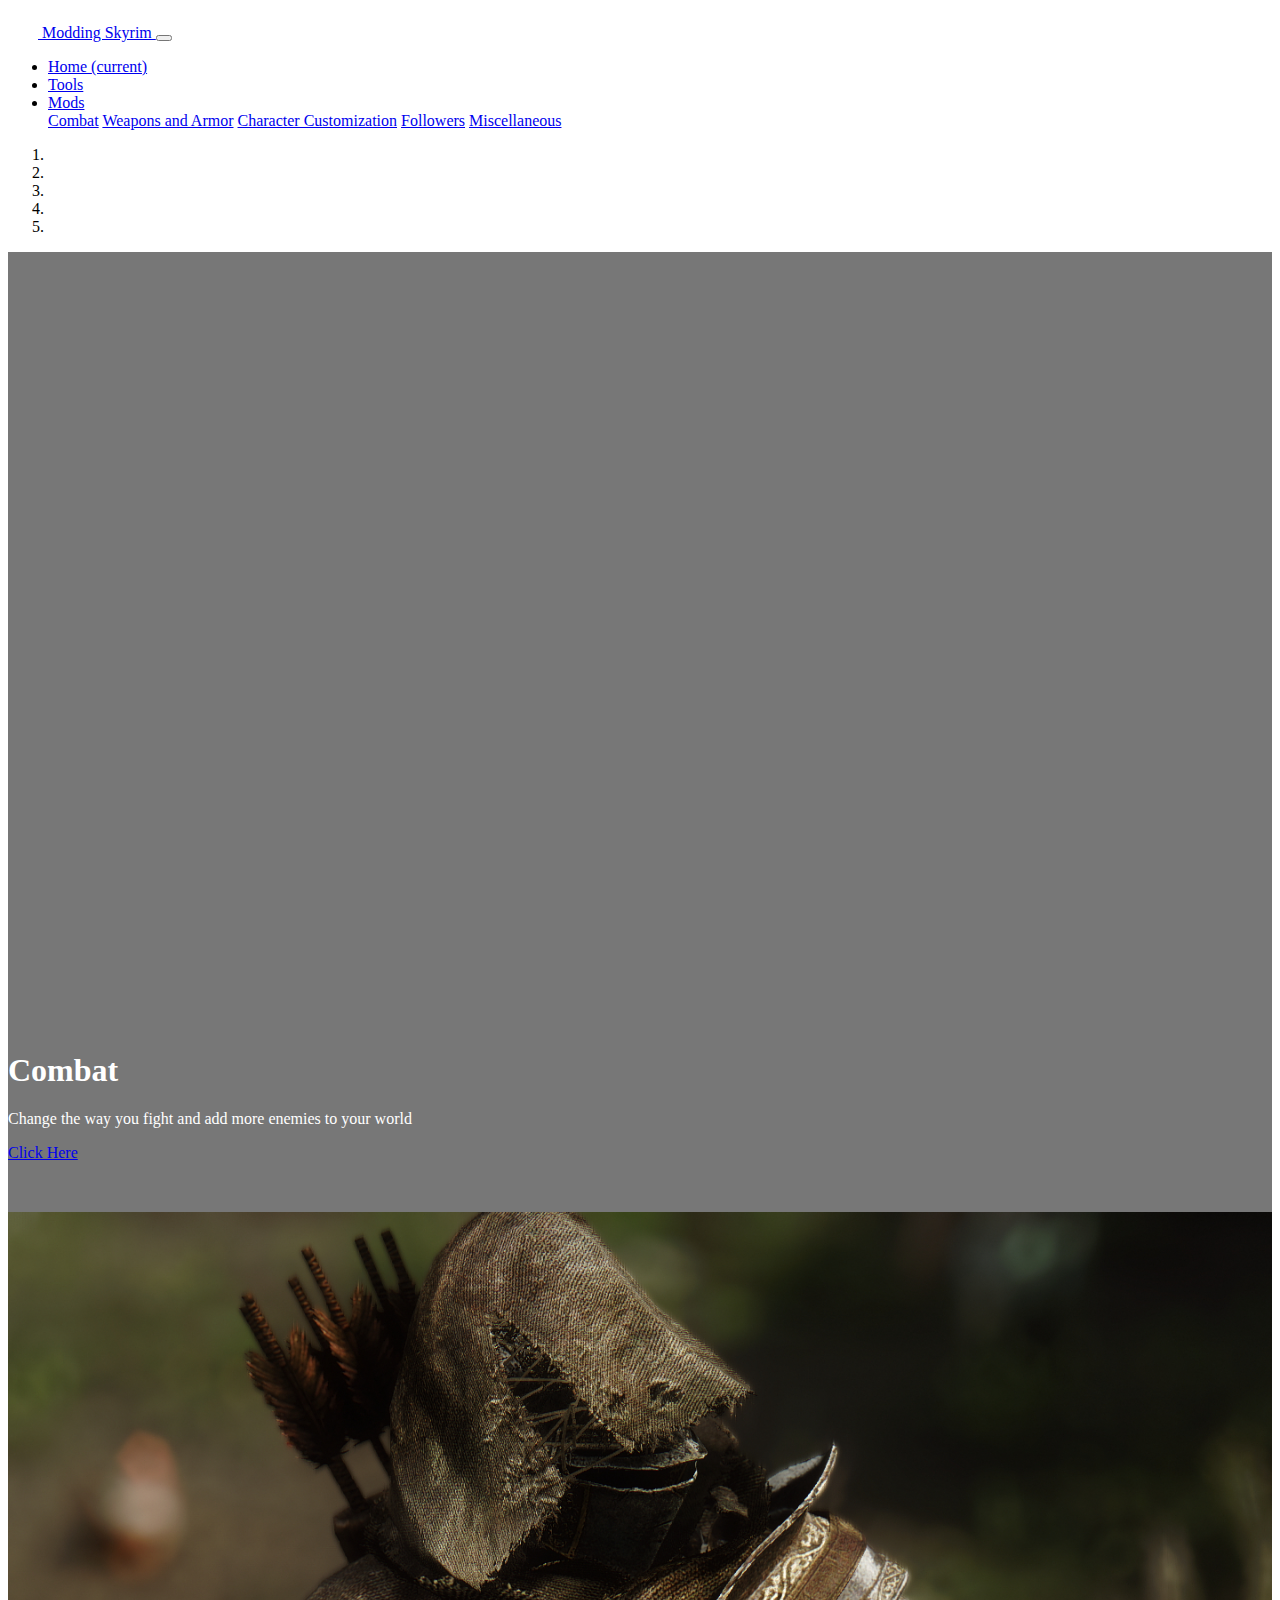
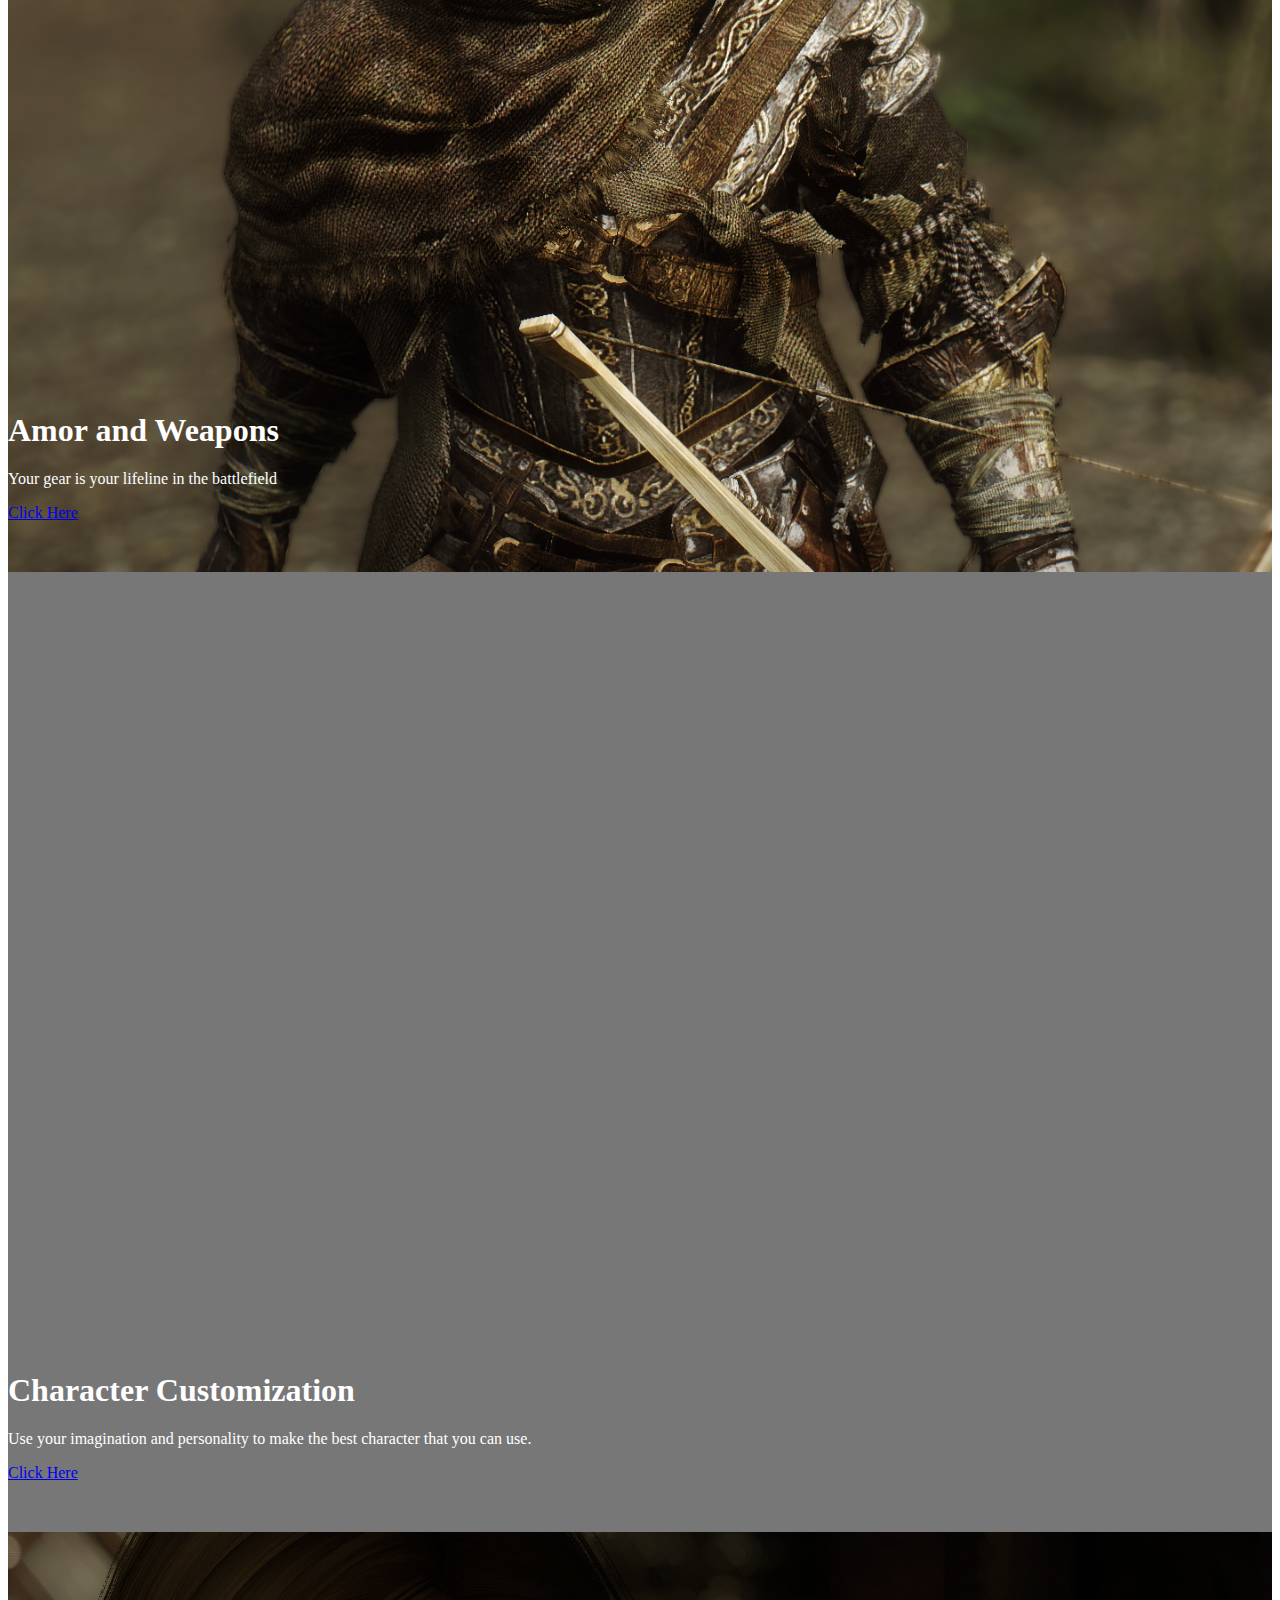
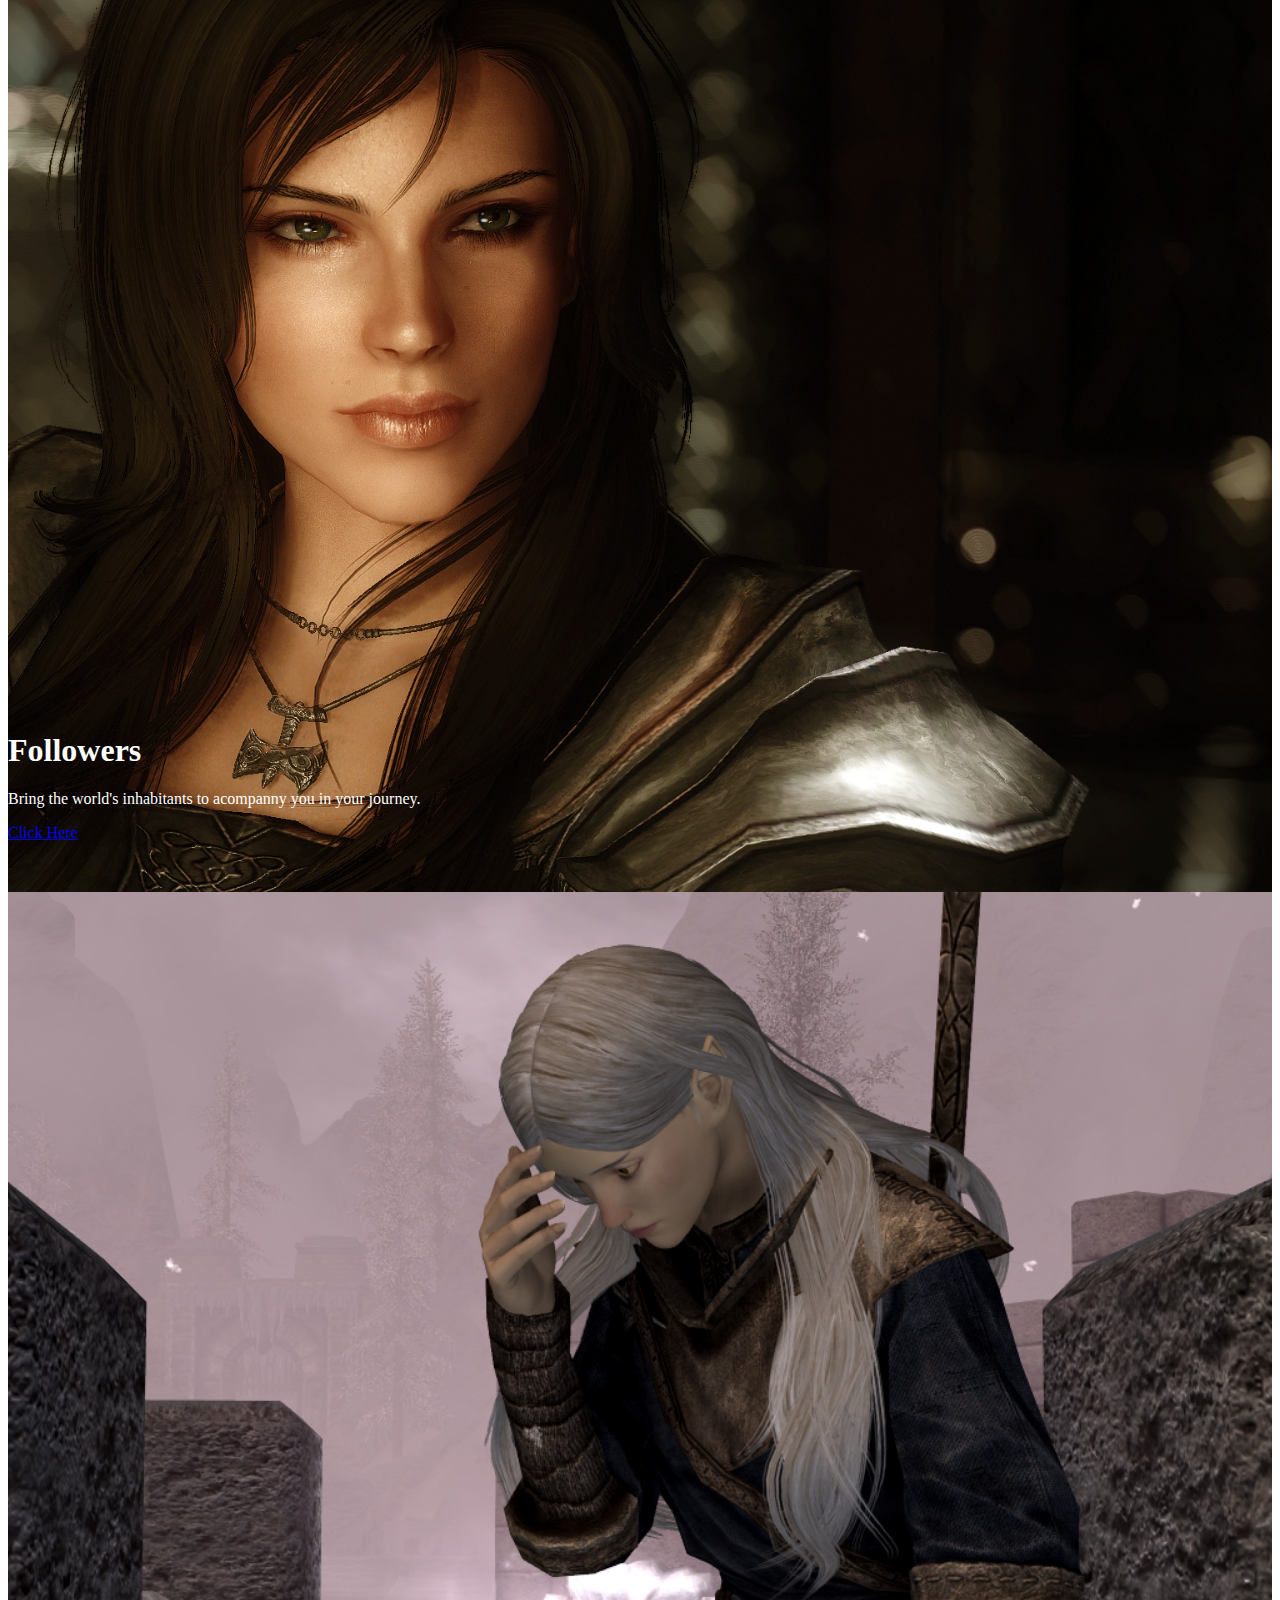
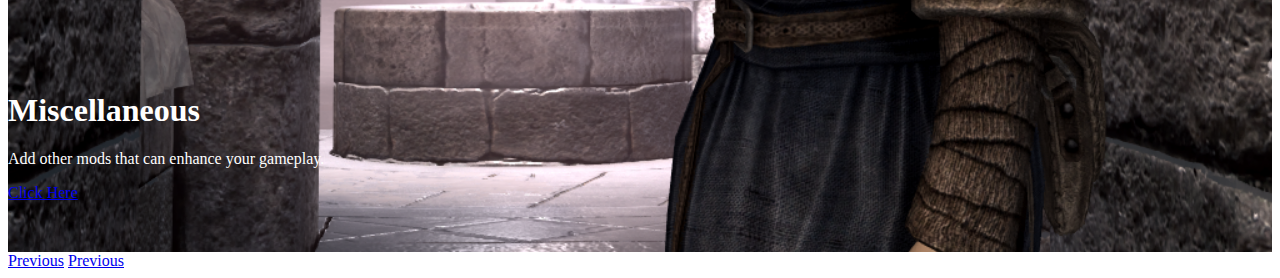
==== index.html @ 5e6d838e "carousel/slideshow" ====
<!doctype html>
<html lang="en">
  <head>
    <meta charset="utf-8">
    <meta name="viewport" content="width=device-width, initial-scale=1, shrink-to-fit=no">
    <link rel="stylesheet" href="https://cdn.jsdelivr.net/npm/bootstrap@4.5.3/dist/css/bootstrap.min.css" integrity="sha384-TX8t27EcRE3e/ihU7zmQxVncDAy5uIKz4rEkgIXeMed4M0jlfIDPvg6uqKI2xXr2" crossorigin="anonymous">
    <link rel="stylesheet" href="styles.css">
    <title>Modding Skyrim</title>
  </head>
  <body>

    <nav class="navbar navbar-expand-lg navbar-dark bg-dark">
        <a class="navbar-brand h1" href="#">
            <img src="images/whiteGears.png" width="30" height="30" class="d-inline-block align-top" alt="">
            Modding Skyrim
          </a>
        <button class="navbar-toggler" type="button" data-toggle="collapse" data-target="#navbarNavDropdown" aria-controls="navbarNavDropdown" aria-expanded="false" aria-label="Toggle navigation">
          <span class="navbar-toggler-icon"></span>
        </button>
        <div class="collapse navbar-collapse" id="navbarNavDropdown">
          <ul class="navbar-nav">
            <li class="nav-item active">
              <a class="nav-link" href="#">Home <span class="sr-only">(current)</span></a>
            </li>
            <li class="nav-item">
              <a class="nav-link" href="#">Tools</a>
            </li>
            <li class="nav-item dropdown">
              <a class="nav-link dropdown-toggle" href="#" id="navbarDropdownMenuLink" data-toggle="dropdown" aria-haspopup="true" aria-expanded="false">
                Mods
              </a>
              <div class="dropdown-menu" aria-labelledby="navbarDropdownMenuLink">
                <a class="dropdown-item" href="#">Combat</a>
                <a class="dropdown-item" href="#">Weapons and Armor</a>
                <a class="dropdown-item" href="#">Character Customization</a>
                <a class="dropdown-item" href="#">Followers</a>
                <a class="dropdown-item" href="#">Miscellaneous</a>
              </div>
            </li>
          </ul>
        </div>
      </nav>

    <div id="myCarousel" class="carousel slide" data-ride="carousel">
        <ol class="carousel-indicators">
            <li data-target="#myCarousel" data-slide-to="0" class="active"></li>
            <li data-target="#myCarousel" data-slide-to="1"></li>
            <li data-target="#myCarousel" data-slide-to="2"></li>
            <li data-target="#myCarousel" data-slide-to="3"></li>
            <li data-target="#myCarousel" data-slide-to="4"></li>
        </ol>
        <div class="carousel-inner">    
            <div class="carousel-item active" style="background-image: url(images/carousel1.png);">
                <div class="container">
                    <h1>Combat</h1>
                    <p>Change the way you fight and add more enemies to your world</p>
                    <a href="#" class="btn btn-lg btn-secondary">Click Here</a>
                </div>
            </div>
            <div class="carousel-item" style="background-image: url(images/carousel2.jpg);">
                <div class="container">
                    <h1>Amor and Weapons</h1>
                    <p>Your gear is your lifeline in the battlefield</p>
                    <a href="#" class="btn btn-lg btn-secondary">Click Here</a>
                </div>
            </div>
            <div class="carousel-item" style="background-image: url(images/carousel3.jpg);">
                <div class="container">
                    <h1>Character Customization</h1>
                    <p>Use your imagination and personality to make the best character that you can use.</p>
                    <a href="#" class="btn btn-lg btn-secondary">Click Here</a>
                </div>
            </div>
            <div class="carousel-item" style="background-image: url(images/carousel4.jpg);">
                <div class="container">
                    <h1>Followers</h1>
                    <p>Bring the world's inhabitants to acompanny you in your journey.</p>
                    <a href="#" class="btn btn-lg btn-secondary">Click Here</a>
                </div>
            </div>
            <div class="carousel-item" style="background-image: url(images/carousel5.png);">
                <div class="container">
                    <h1>Miscellaneous</h1>
                    <p>Add other mods that can enhance your gameplay.</p>
                    <a href="#" class="btn btn-lg btn-secondary">Click Here</a>
                </div>
            </div>
        </div>
        <a href="#myCarousel" class="carousel-control-prev" role="button" data-slide="prev"><span class="sr-only">Previous</span><span class="carousel-control-prev-icon" arla-hidden="true"></span></a>
        <a href="#myCarousel" class="carousel-control-next" role="button" data-slide="next"><span class="sr-only">Previous</span><span class="carousel-control-next-icon" arla-hidden="true"></span></a>
    </div>
    
    <script src="https://code.jquery.com/jquery-3.5.1.slim.min.js" integrity="sha384-DfXdz2htPH0lsSSs5nCTpuj/zy4C+OGpamoFVy38MVBnE+IbbVYUew+OrCXaRkfj" crossorigin="anonymous"></script>
    <script src="https://cdn.jsdelivr.net/npm/bootstrap@4.5.3/dist/js/bootstrap.bundle.min.js" integrity="sha384-ho+j7jyWK8fNQe+A12Hb8AhRq26LrZ/JpcUGGOn+Y7RsweNrtN/tE3MoK7ZeZDyx" crossorigin="anonymous"></script>

  </body>
</html>
---- styles.css ----
.carousel-item {
    height: 60rem;
    background: #777;
    color: white;
    position: relative;
    background-position: center;
    background-size: cover;
}

.container {
    position: absolute;
    bottom: 0;
    left: 0;
    right: 0;
    padding-bottom: 50px;
}
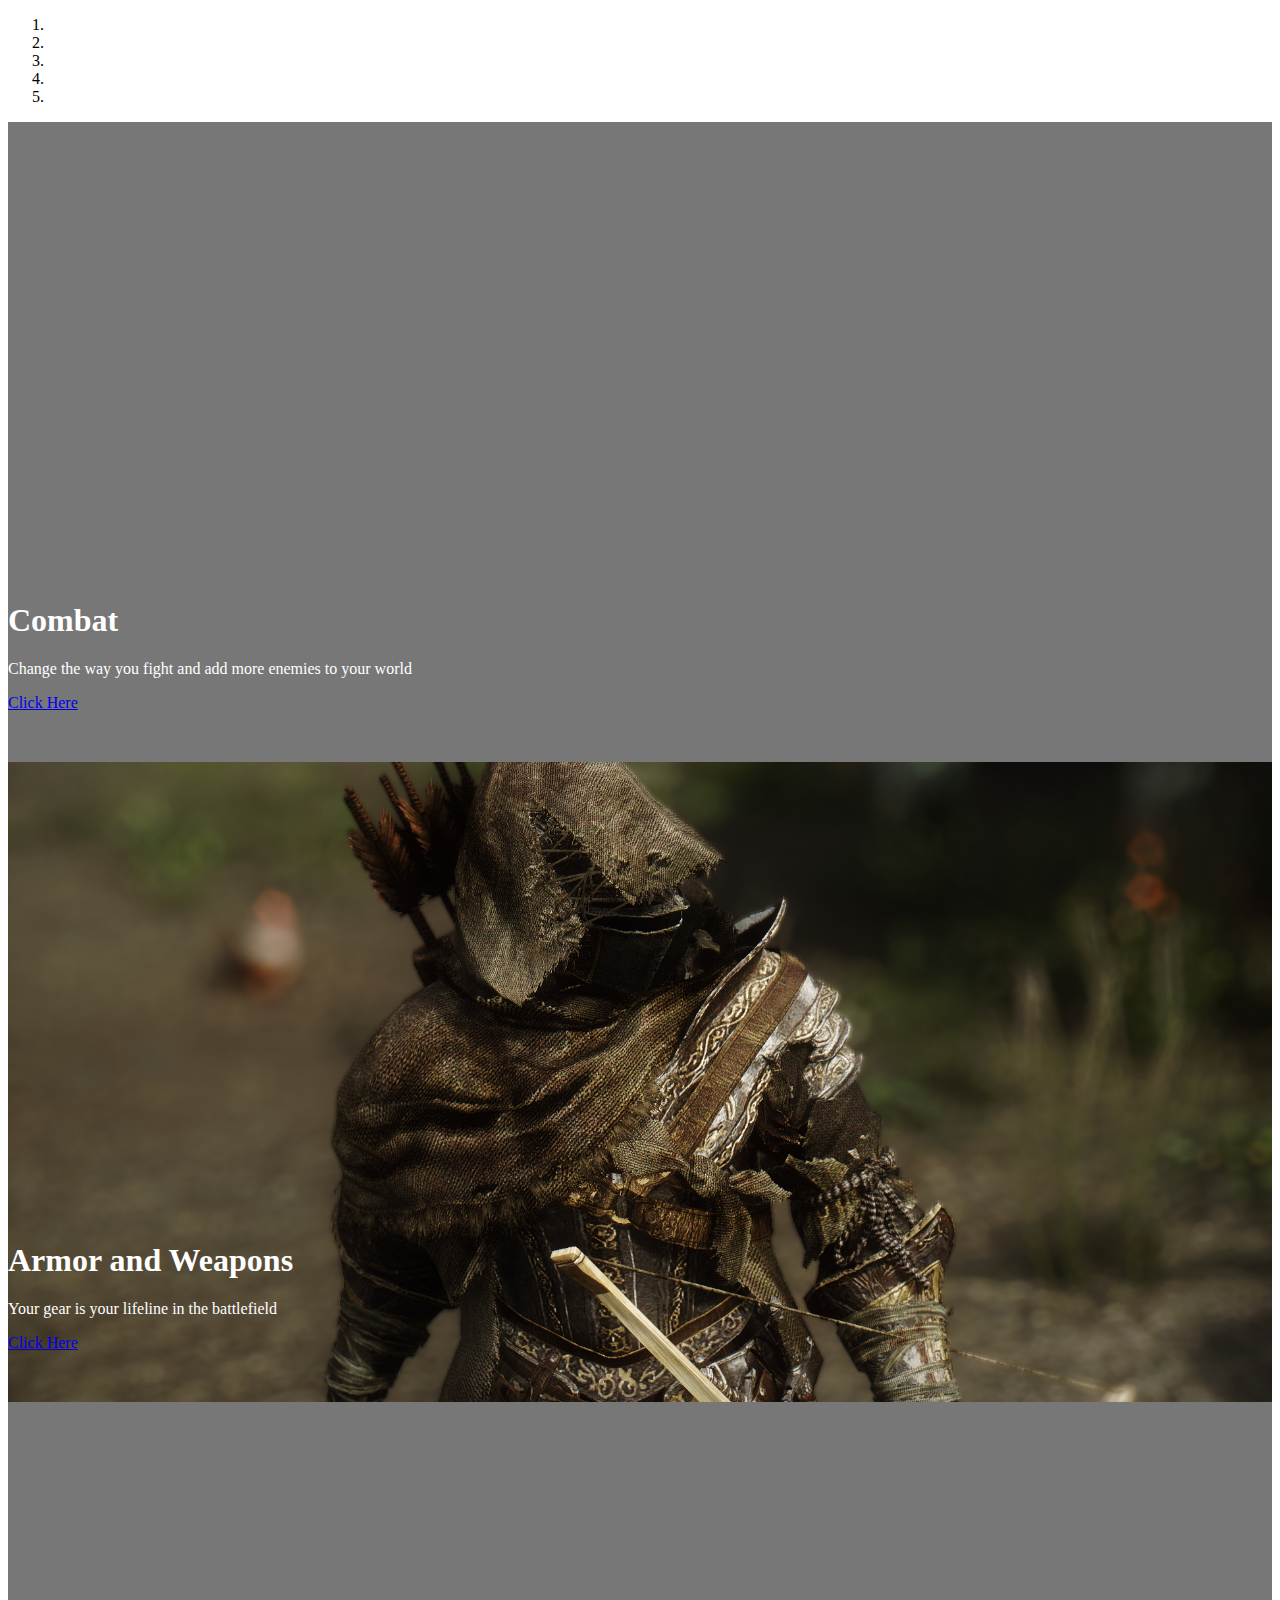
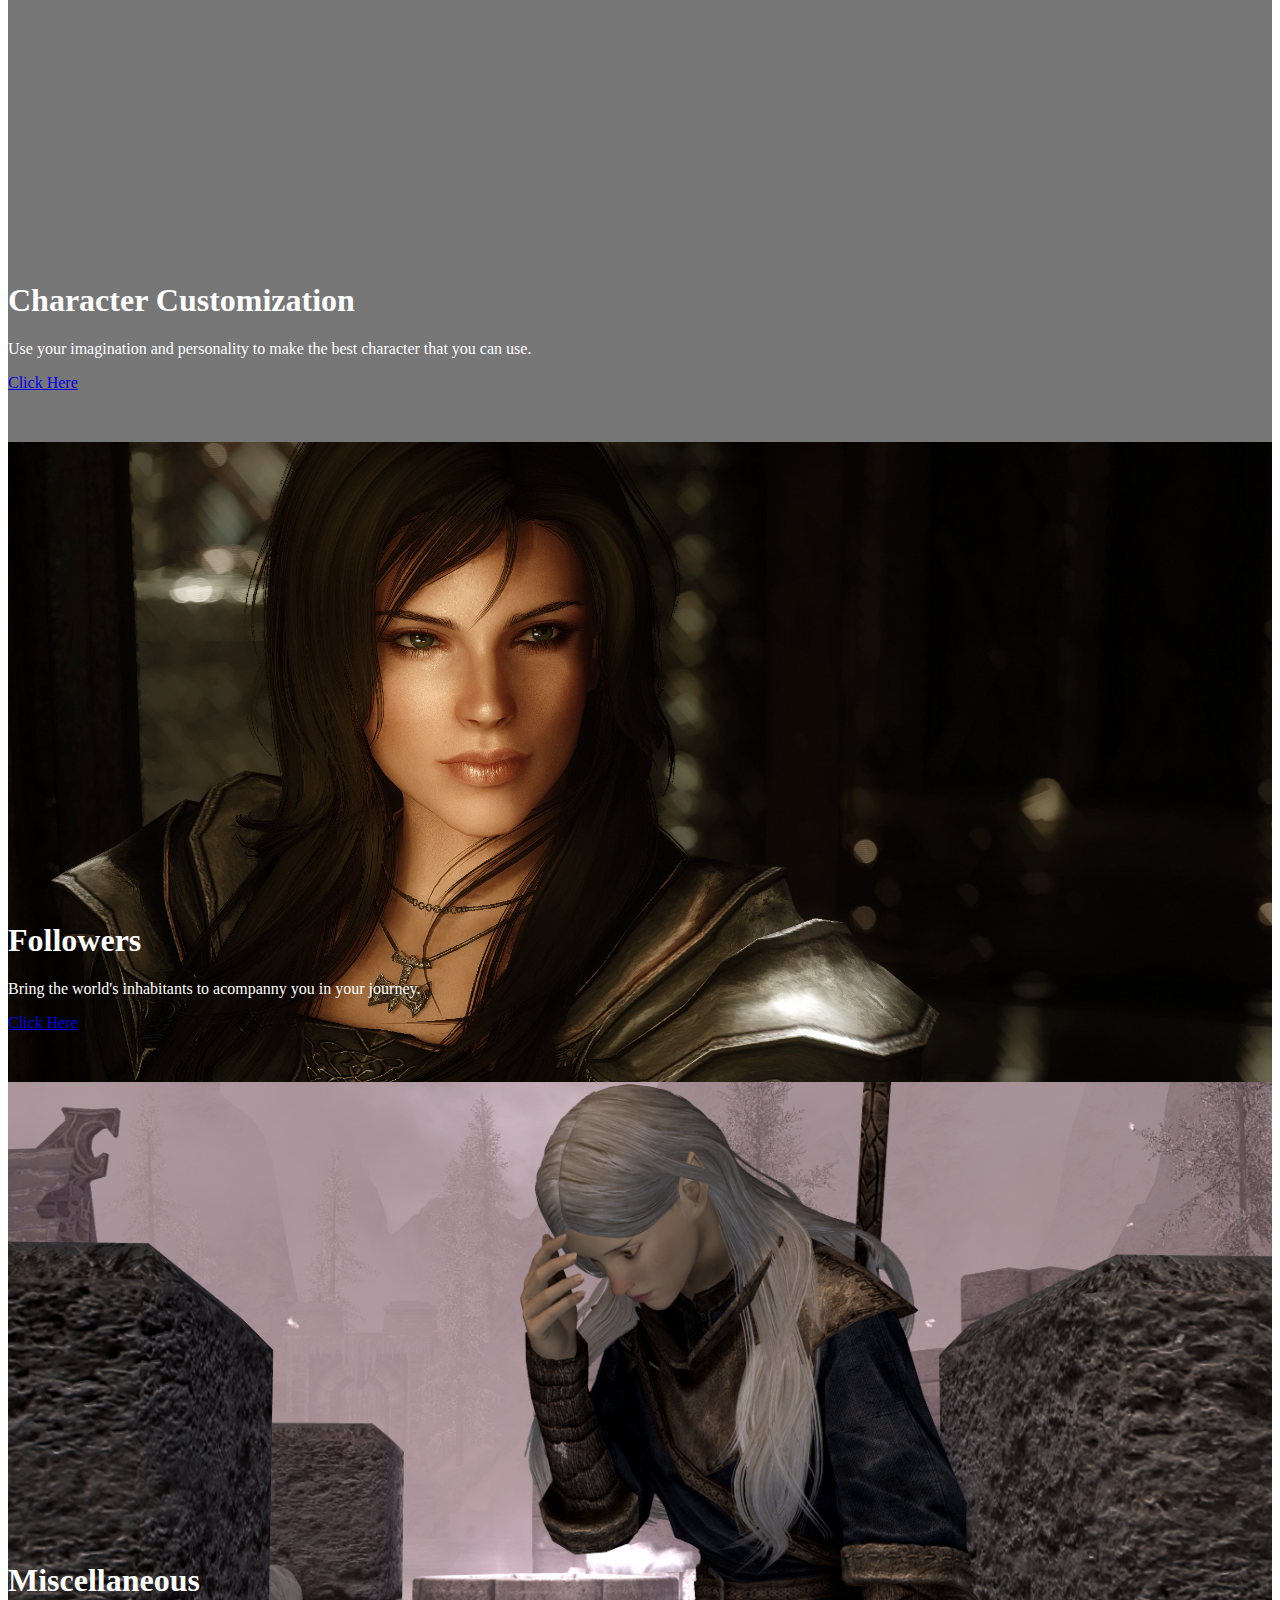
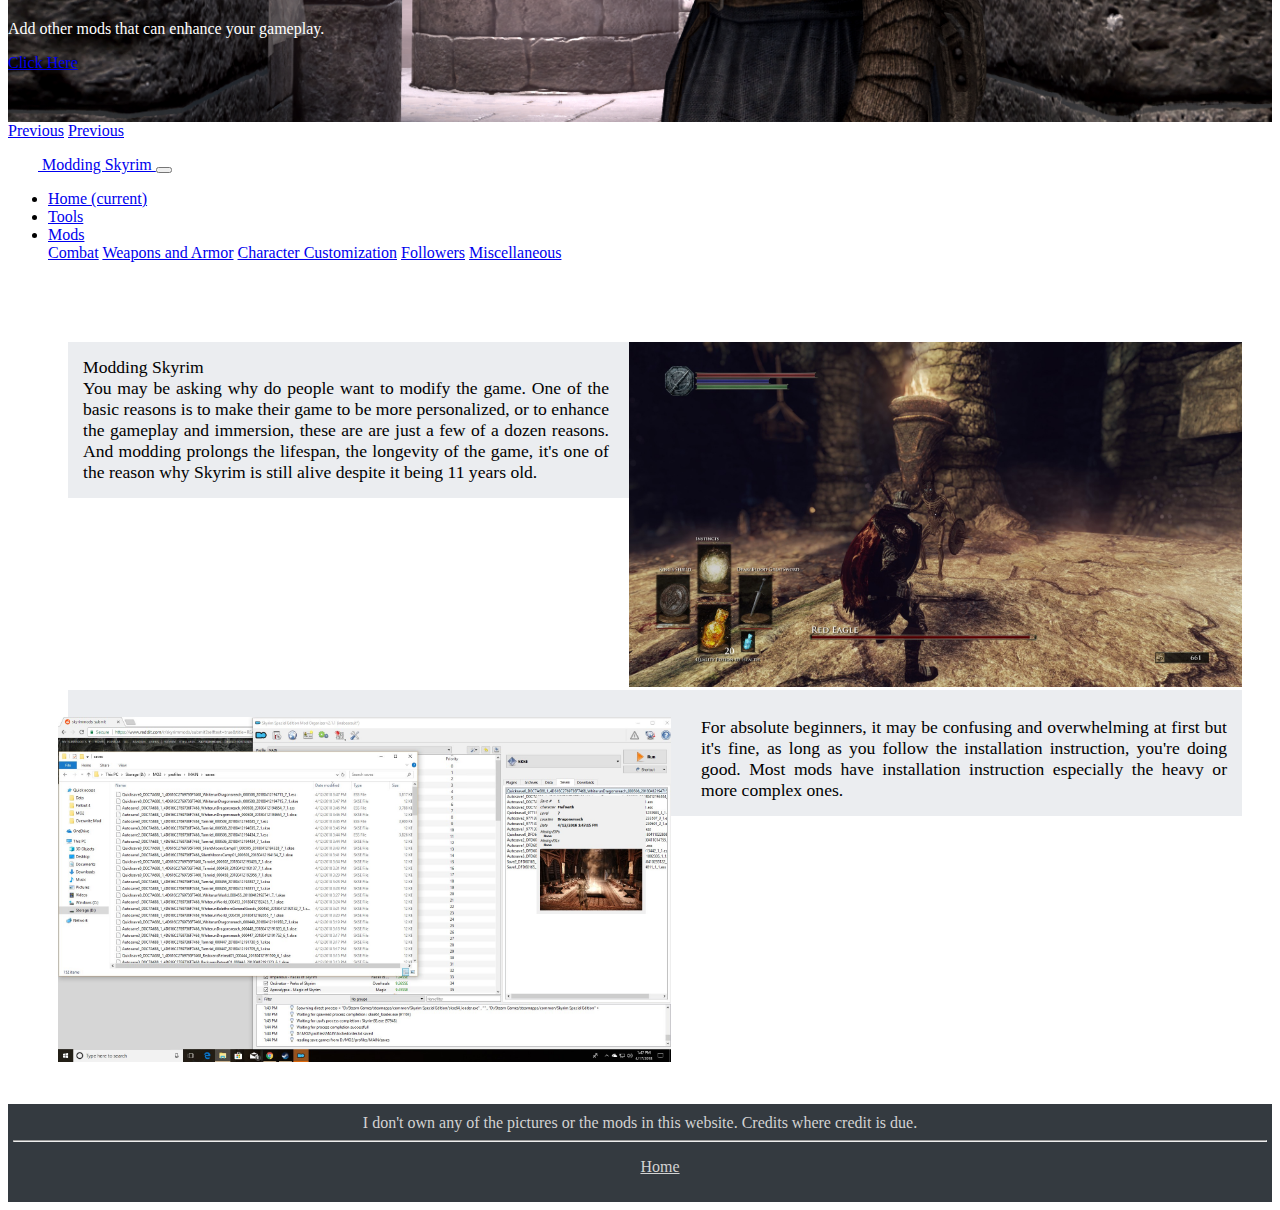
==== commit 5541243b: "light content, nav reposition, footer" ====
--- a/index.html
+++ b/index.html
@@ -8,38 +8,6 @@
     <title>Modding Skyrim</title>
   </head>
   <body>
-
-    <nav class="navbar navbar-expand-lg navbar-dark bg-dark">
-        <a class="navbar-brand h1" href="#">
-            <img src="images/whiteGears.png" width="30" height="30" class="d-inline-block align-top" alt="">
-            Modding Skyrim
-          </a>
-        <button class="navbar-toggler" type="button" data-toggle="collapse" data-target="#navbarNavDropdown" aria-controls="navbarNavDropdown" aria-expanded="false" aria-label="Toggle navigation">
-          <span class="navbar-toggler-icon"></span>
-        </button>
-        <div class="collapse navbar-collapse" id="navbarNavDropdown">
-          <ul class="navbar-nav">
-            <li class="nav-item active">
-              <a class="nav-link" href="#">Home <span class="sr-only">(current)</span></a>
-            </li>
-            <li class="nav-item">
-              <a class="nav-link" href="#">Tools</a>
-            </li>
-            <li class="nav-item dropdown">
-              <a class="nav-link dropdown-toggle" href="#" id="navbarDropdownMenuLink" data-toggle="dropdown" aria-haspopup="true" aria-expanded="false">
-                Mods
-              </a>
-              <div class="dropdown-menu" aria-labelledby="navbarDropdownMenuLink">
-                <a class="dropdown-item" href="#">Combat</a>
-                <a class="dropdown-item" href="#">Weapons and Armor</a>
-                <a class="dropdown-item" href="#">Character Customization</a>
-                <a class="dropdown-item" href="#">Followers</a>
-                <a class="dropdown-item" href="#">Miscellaneous</a>
-              </div>
-            </li>
-          </ul>
-        </div>
-      </nav>
 
     <div id="myCarousel" class="carousel slide" data-ride="carousel">
         <ol class="carousel-indicators">
@@ -59,7 +27,7 @@
             </div>
             <div class="carousel-item" style="background-image: url(images/carousel2.jpg);">
                 <div class="container">
-                    <h1>Amor and Weapons</h1>
+                    <h1>Armor and Weapons</h1>
                     <p>Your gear is your lifeline in the battlefield</p>
                     <a href="#" class="btn btn-lg btn-secondary">Click Here</a>
                 </div>
@@ -89,6 +57,65 @@
         <a href="#myCarousel" class="carousel-control-prev" role="button" data-slide="prev"><span class="sr-only">Previous</span><span class="carousel-control-prev-icon" arla-hidden="true"></span></a>
         <a href="#myCarousel" class="carousel-control-next" role="button" data-slide="next"><span class="sr-only">Previous</span><span class="carousel-control-next-icon" arla-hidden="true"></span></a>
     </div>
+
+    <nav class="navbar navbar-expand-lg navbar-dark bg-dark" style="margin-bottom: 5rem;">
+      <a class="navbar-brand h1" href="#">
+          <img src="images/whiteGears.png" width="30" height="30" class="d-inline-block align-top" alt="">
+          Modding Skyrim
+        </a>
+      <button class="navbar-toggler" type="button" data-toggle="collapse" data-target="#navbarNavDropdown" aria-controls="navbarNavDropdown" aria-expanded="false" aria-label="Toggle navigation">
+        <span class="navbar-toggler-icon"></span>
+      </button>
+      <div class="collapse navbar-collapse" id="navbarNavDropdown">
+        <ul class="navbar-nav">
+          <li class="nav-item active">
+            <a class="nav-link" href="#">Home <span class="sr-only">(current)</span></a>
+          </li>
+          <li class="nav-item">
+            <a class="nav-link" href="#">Tools</a>
+          </li>
+          <li class="nav-item dropdown">
+            <a class="nav-link dropdown-toggle" href="#" id="navbarDropdownMenuLink" data-toggle="dropdown" aria-haspopup="true" aria-expanded="false">
+              Mods
+            </a>
+            <div class="dropdown-menu" aria-labelledby="navbarDropdownMenuLink">
+              <a class="dropdown-item" href="#">Combat</a>
+              <a class="dropdown-item" href="#">Weapons and Armor</a>
+              <a class="dropdown-item" href="#">Character Customization</a>
+              <a class="dropdown-item" href="#">Followers</a>
+              <a class="dropdown-item" href="#">Miscellaneous</a>
+            </div>
+          </li>
+        </ul>
+      </div>
+    </nav>
+
+    <div class="mx-auto homeWrapper">
+      <img src="images/pic1.jpeg" alt="" class="imgContent">
+      <span>
+        <p class="rounded border-right-0 shadow pContent">
+          <span class="h1">Modding Skyrim</span>
+          <br>
+          You may be asking why do people want to modify the game. One of the basic reasons is to make their game to be more personalized, or to enhance the gameplay and immersion, these are are just a few of a dozen reasons. And modding prolongs the lifespan, the longevity of the game, it's one of the reason why Skyrim is still alive despite it being 11 years old.</p>
+        </span>
+    </div>
+
+    <div class="mx-auto homeWrapper" style="margin-bottom: 18rem;">
+      <img src="images/pic2.jpeg" alt="" class="imgContent fleft" style="margin-left: 30px;">
+      <span> 
+        <p class="rounded border-right-0 shadow pContent">For absolute beginners, it may be confusing and overwhelming at first but it's fine, as long as you follow the installation instruction, you're doing good. Most mods have installation instruction especially the heavy or more complex ones.</p>
+      </span>
+    </div>
+
+    <div class="footer">
+      <div>I don't own any of the pictures or the mods in this website. Credits where credit is due.
+      </div>
+      <hr style="background: gray;">
+      <ul style="list-style-type: none;">
+        <li><a href="index.html" style="color: lightgrey;">Home</a></li>
+      </ul>
+    </div>
+      
     
     <script src="https://code.jquery.com/jquery-3.5.1.slim.min.js" integrity="sha384-DfXdz2htPH0lsSSs5nCTpuj/zy4C+OGpamoFVy38MVBnE+IbbVYUew+OrCXaRkfj" crossorigin="anonymous"></script>
     <script src="https://cdn.jsdelivr.net/npm/bootstrap@4.5.3/dist/js/bootstrap.bundle.min.js" integrity="sha384-ho+j7jyWK8fNQe+A12Hb8AhRq26LrZ/JpcUGGOn+Y7RsweNrtN/tE3MoK7ZeZDyx" crossorigin="anonymous"></script>
--- a/styles.css
+++ b/styles.css
@@ -1,5 +1,5 @@
 .carousel-item {
-    height: 60rem;
+    height: 40rem;
     background: #777;
     color: white;
     position: relative;
@@ -13,4 +13,36 @@
     left: 0;
     right: 0;
     padding-bottom: 50px;
-}+}
+
+.imgContent {
+    float: right;
+    width: 48.5%;
+    padding-left: 20px;
+    margin: 0 30px 30px 0;
+}
+
+.pContent {
+    margin: 30px 30px 0 60px; 
+    padding: 15px 15px; 
+    background:rgb(235, 237, 240);
+    text-align: justify;
+    text-justify: inter-word; 
+    font-size: 110%;
+}
+
+.fleft {
+    float: left;
+}
+
+.homeWrapper {
+    margin-bottom: 12rem;
+}
+
+.footer {
+    padding: 10px 5px;
+    color: lightgray;
+    background:#343a40;
+    text-align: center;
+}
+
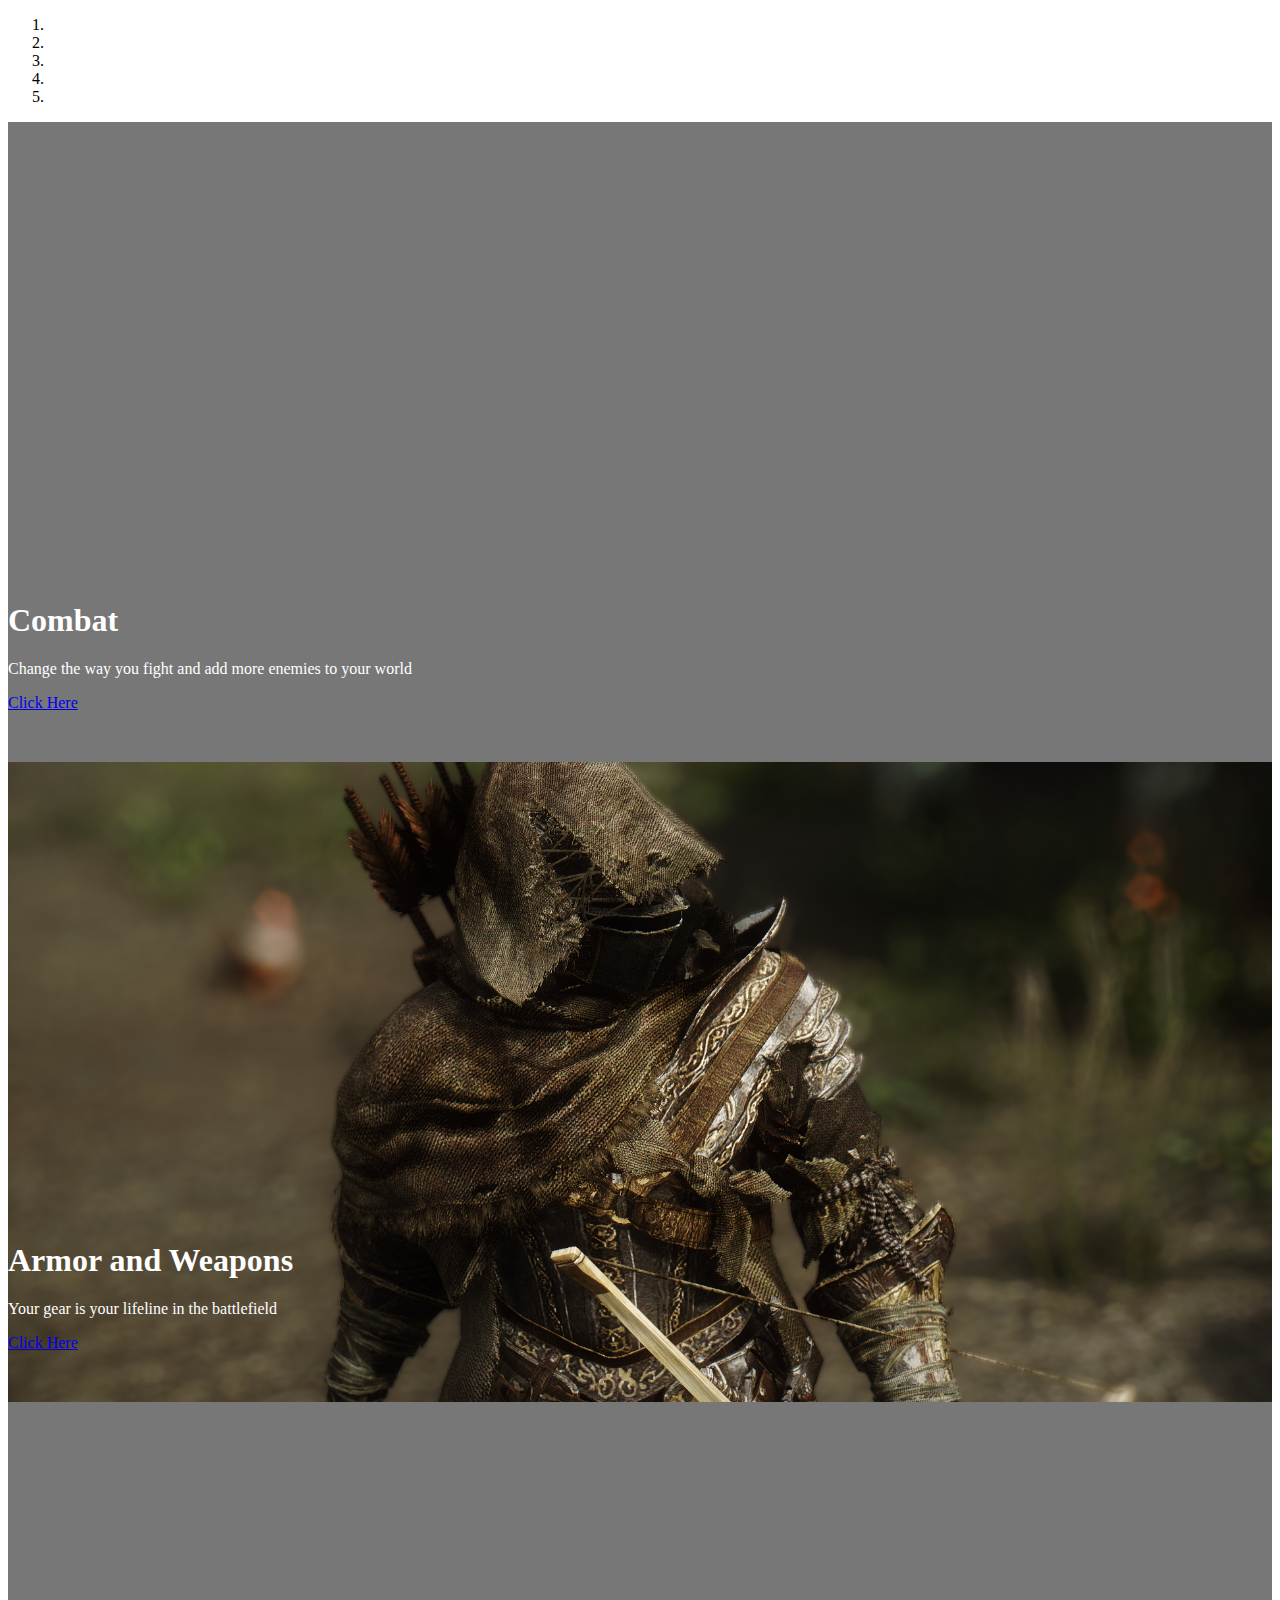
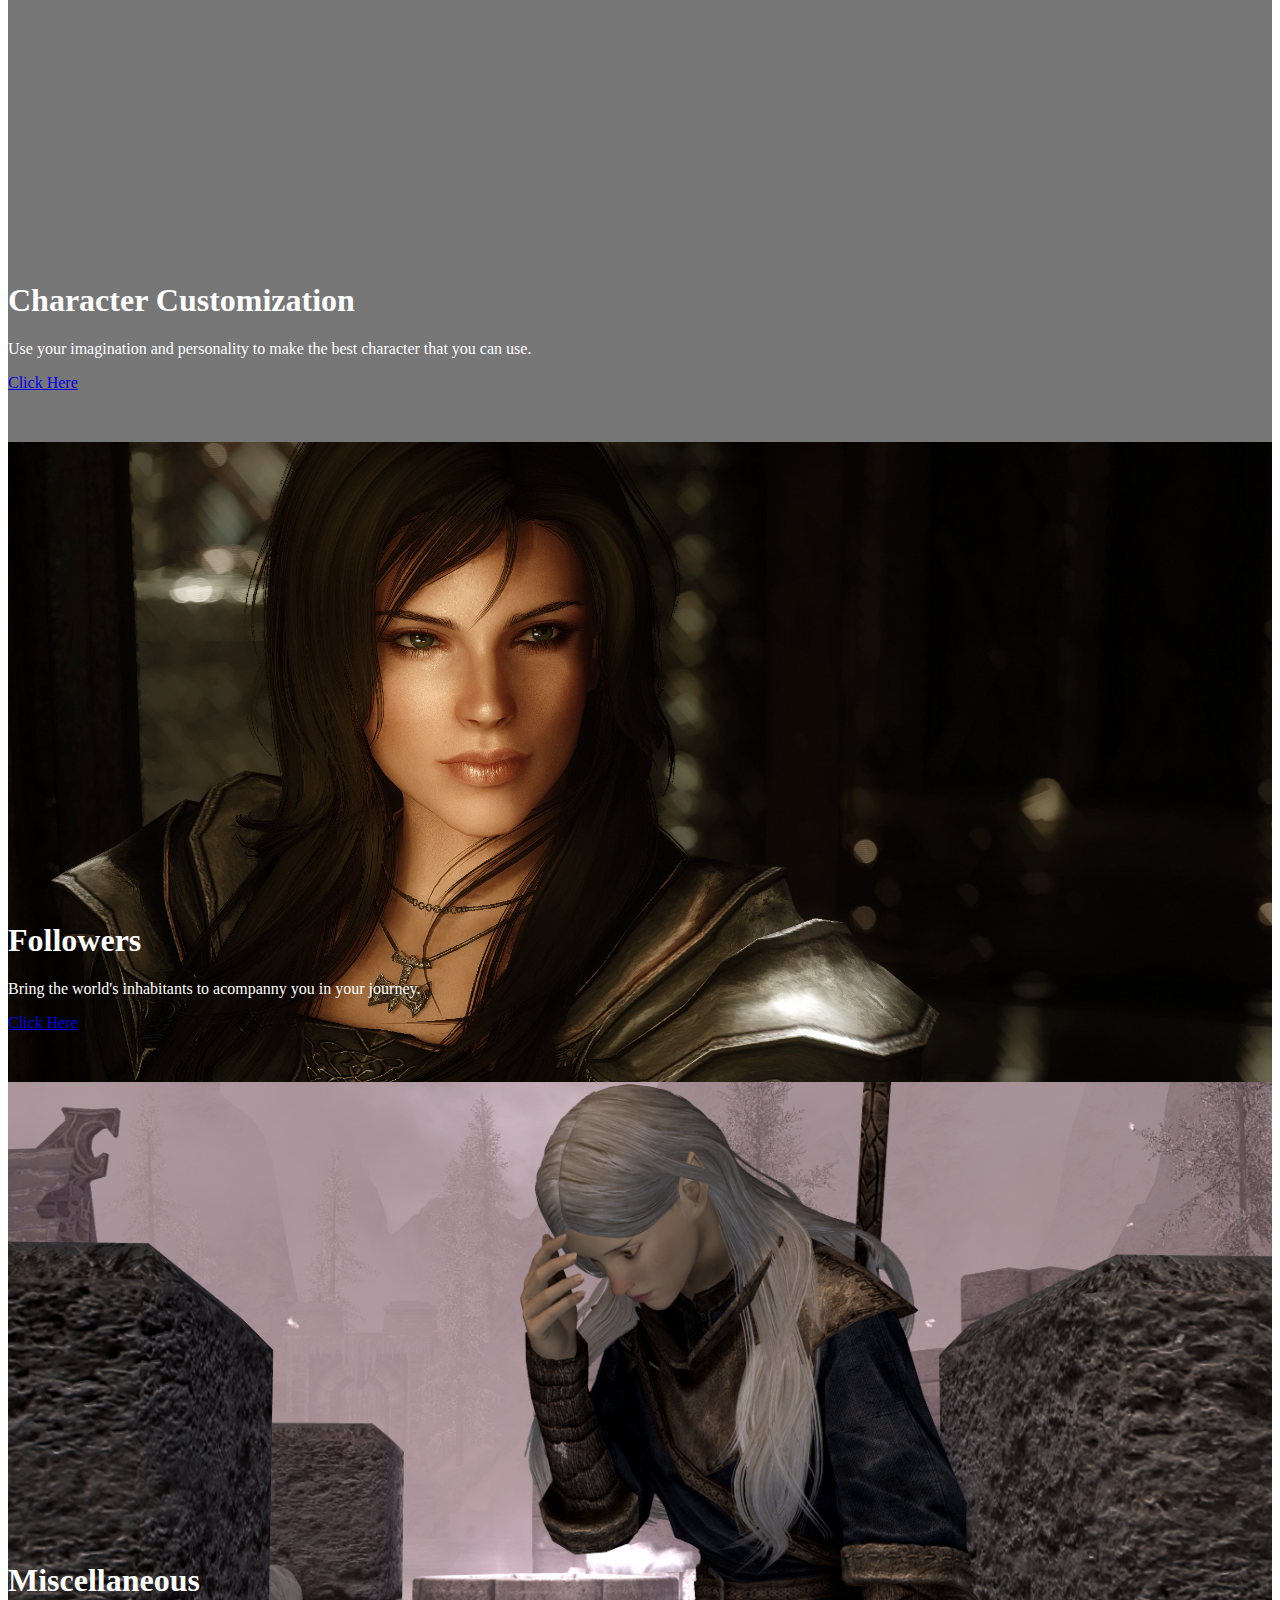
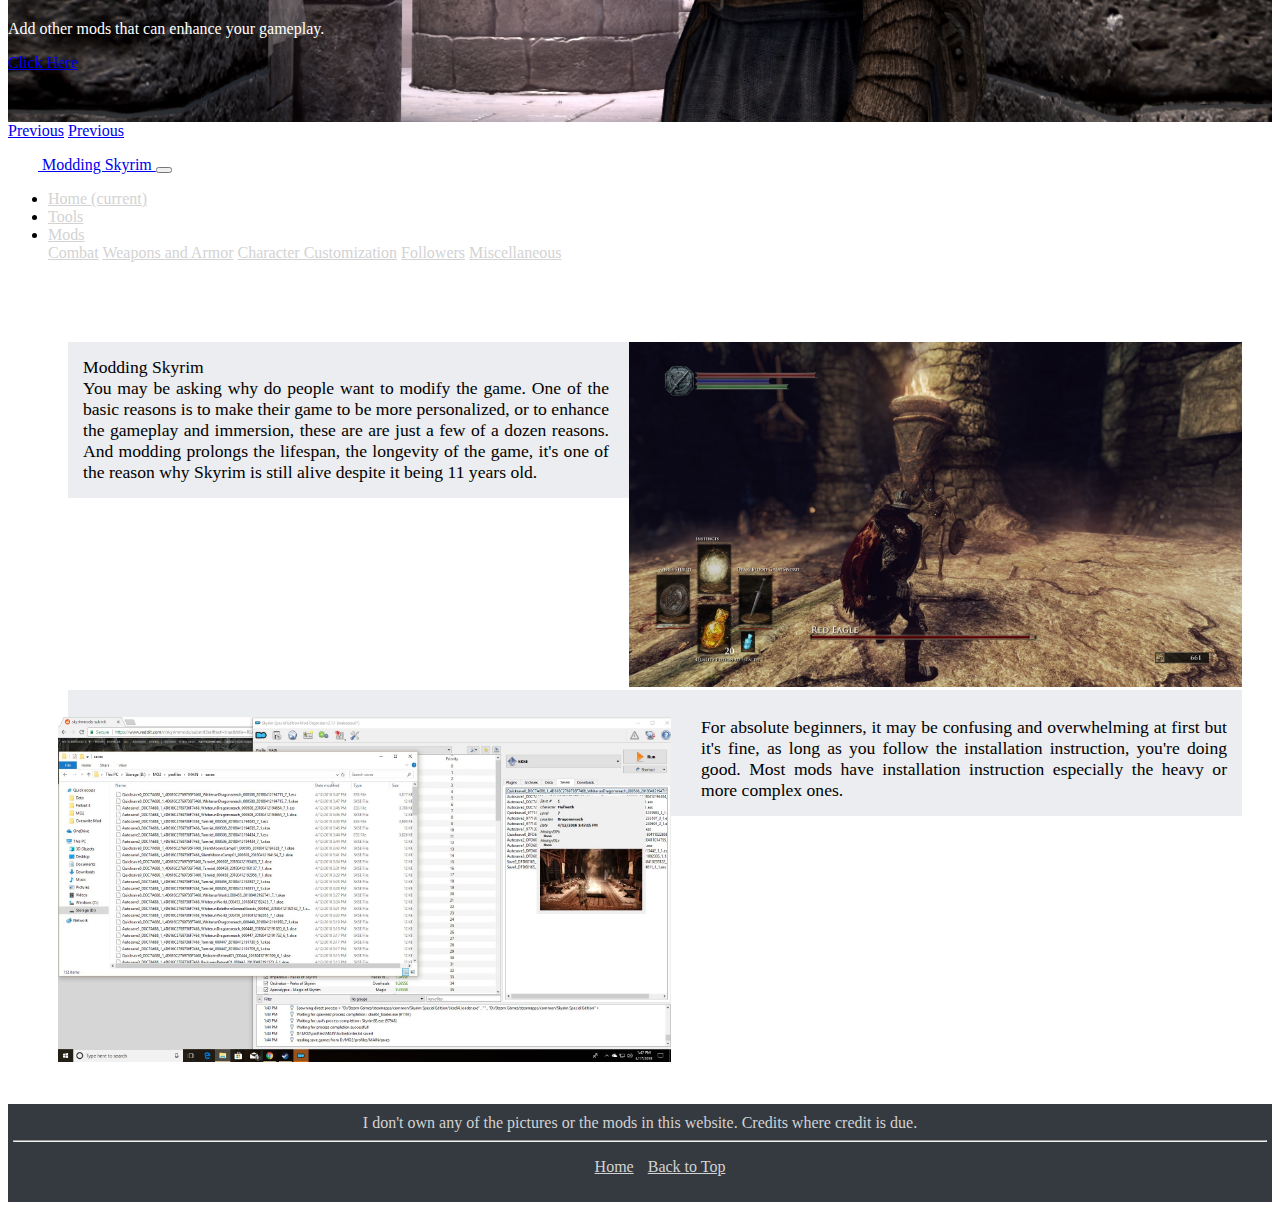
==== commit 04ef7067: "just created the second page" ====
--- a/index.html
+++ b/index.html
@@ -1,13 +1,15 @@
 <!doctype html>
 <html lang="en">
-  <head>
-    <meta charset="utf-8">
-    <meta name="viewport" content="width=device-width, initial-scale=1, shrink-to-fit=no">
-    <link rel="stylesheet" href="https://cdn.jsdelivr.net/npm/bootstrap@4.5.3/dist/css/bootstrap.min.css" integrity="sha384-TX8t27EcRE3e/ihU7zmQxVncDAy5uIKz4rEkgIXeMed4M0jlfIDPvg6uqKI2xXr2" crossorigin="anonymous">
-    <link rel="stylesheet" href="styles.css">
-    <title>Modding Skyrim</title>
-  </head>
-  <body>
+<head>
+  <meta charset="utf-8">
+  <meta name="viewport" content="width=device-width, initial-scale=1, shrink-to-fit=no">
+  <link rel="stylesheet" href="https://cdn.jsdelivr.net/npm/bootstrap@4.5.3/dist/css/bootstrap.min.css" integrity="sha384-TX8t27EcRE3e/ihU7zmQxVncDAy5uIKz4rEkgIXeMed4M0jlfIDPvg6uqKI2xXr2" crossorigin="anonymous">
+  <link rel="stylesheet" href="styles.css">
+  <title>Modding Skyrim</title>
+</head>
+<body>
+
+    <a name="top"></a>
 
     <div id="myCarousel" class="carousel slide" data-ride="carousel">
         <ol class="carousel-indicators">
@@ -111,8 +113,9 @@
       <div>I don't own any of the pictures or the mods in this website. Credits where credit is due.
       </div>
       <hr style="background: gray;">
-      <ul style="list-style-type: none;">
-        <li><a href="index.html" style="color: lightgrey;">Home</a></li>
+      <ul class="list">
+        <li><a href="index.html">Home</a></li>
+        <li><a href="#top">Back to Top</a></li>
       </ul>
     </div>
       
@@ -120,5 +123,5 @@
     <script src="https://code.jquery.com/jquery-3.5.1.slim.min.js" integrity="sha384-DfXdz2htPH0lsSSs5nCTpuj/zy4C+OGpamoFVy38MVBnE+IbbVYUew+OrCXaRkfj" crossorigin="anonymous"></script>
     <script src="https://cdn.jsdelivr.net/npm/bootstrap@4.5.3/dist/js/bootstrap.bundle.min.js" integrity="sha384-ho+j7jyWK8fNQe+A12Hb8AhRq26LrZ/JpcUGGOn+Y7RsweNrtN/tE3MoK7ZeZDyx" crossorigin="anonymous"></script>
 
-  </body>
+</body>
 </html>--- a/styles.css
+++ b/styles.css
@@ -46,3 +46,12 @@
     text-align: center;
 }
 
+.list li {
+    list-style-type: none;
+    padding: 2px 5px;
+    display: inline;
+}
+
+li a {
+    color: lightgray;
+}
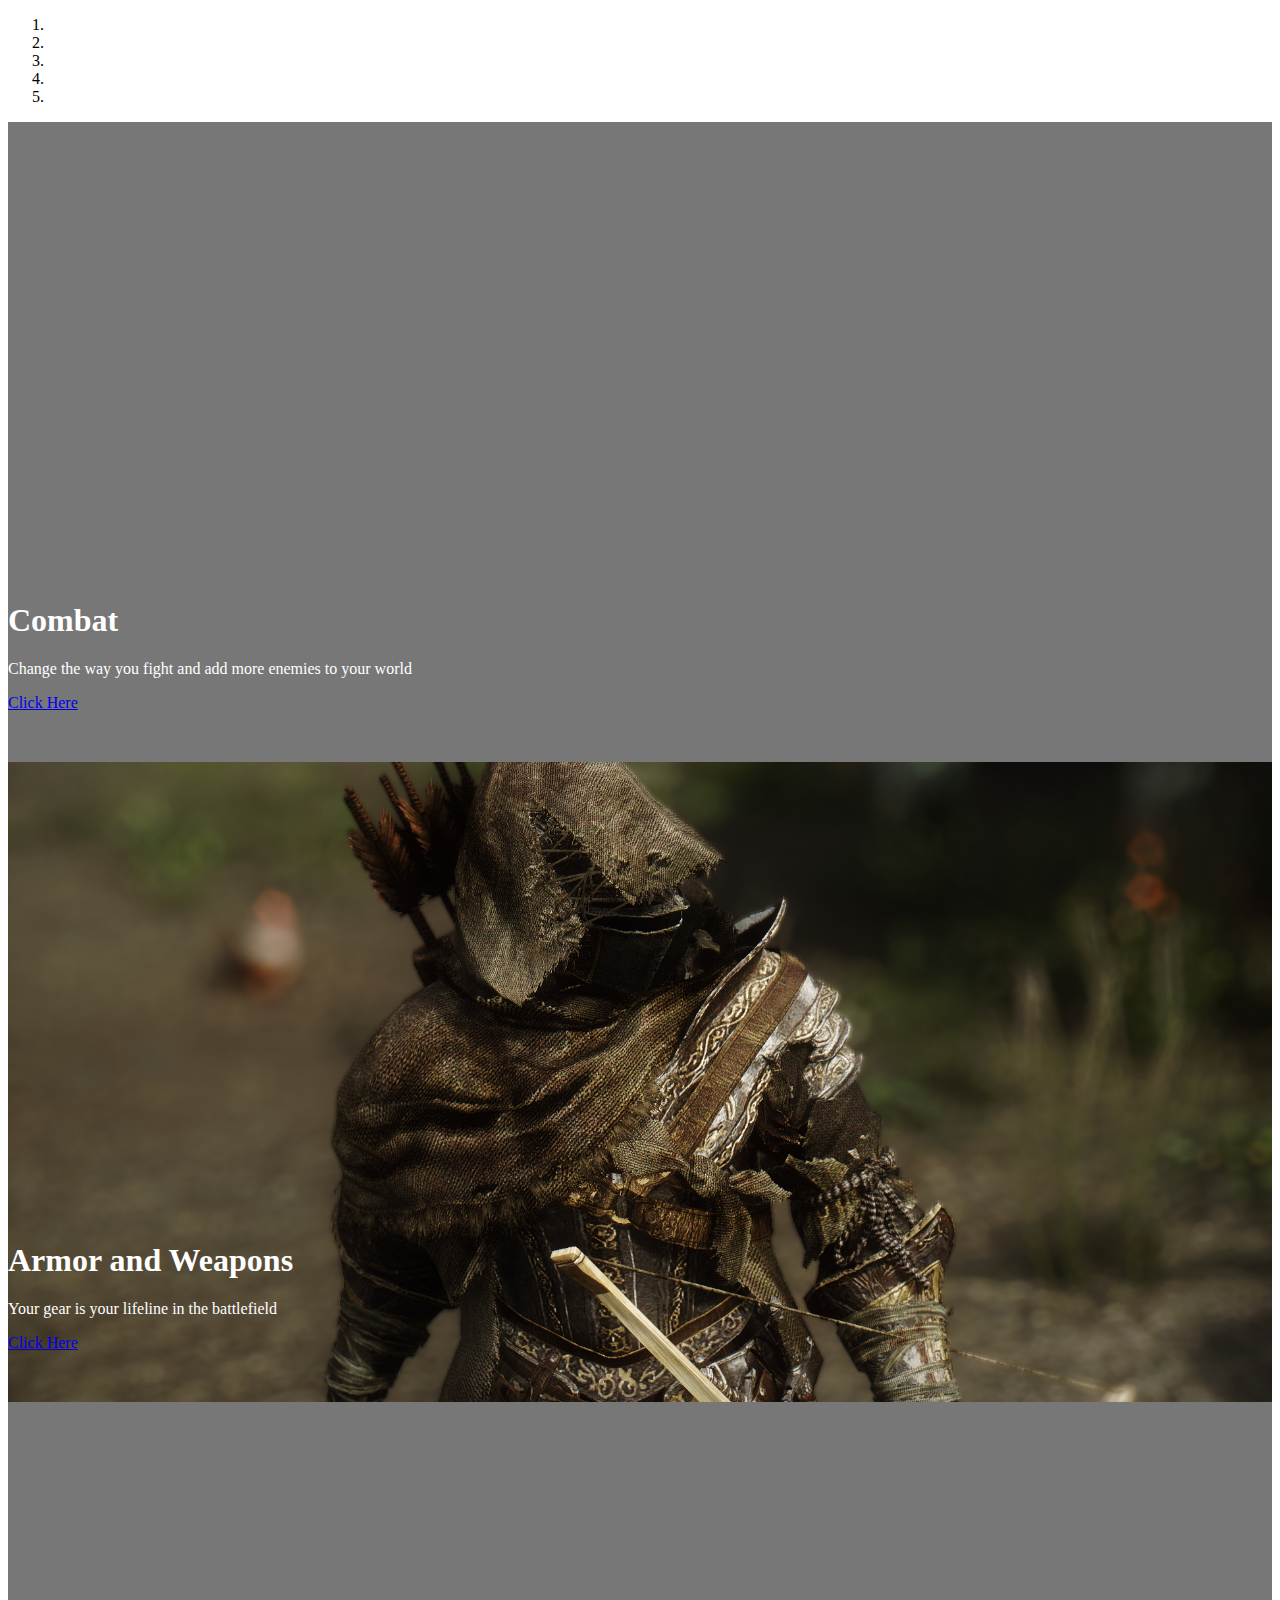
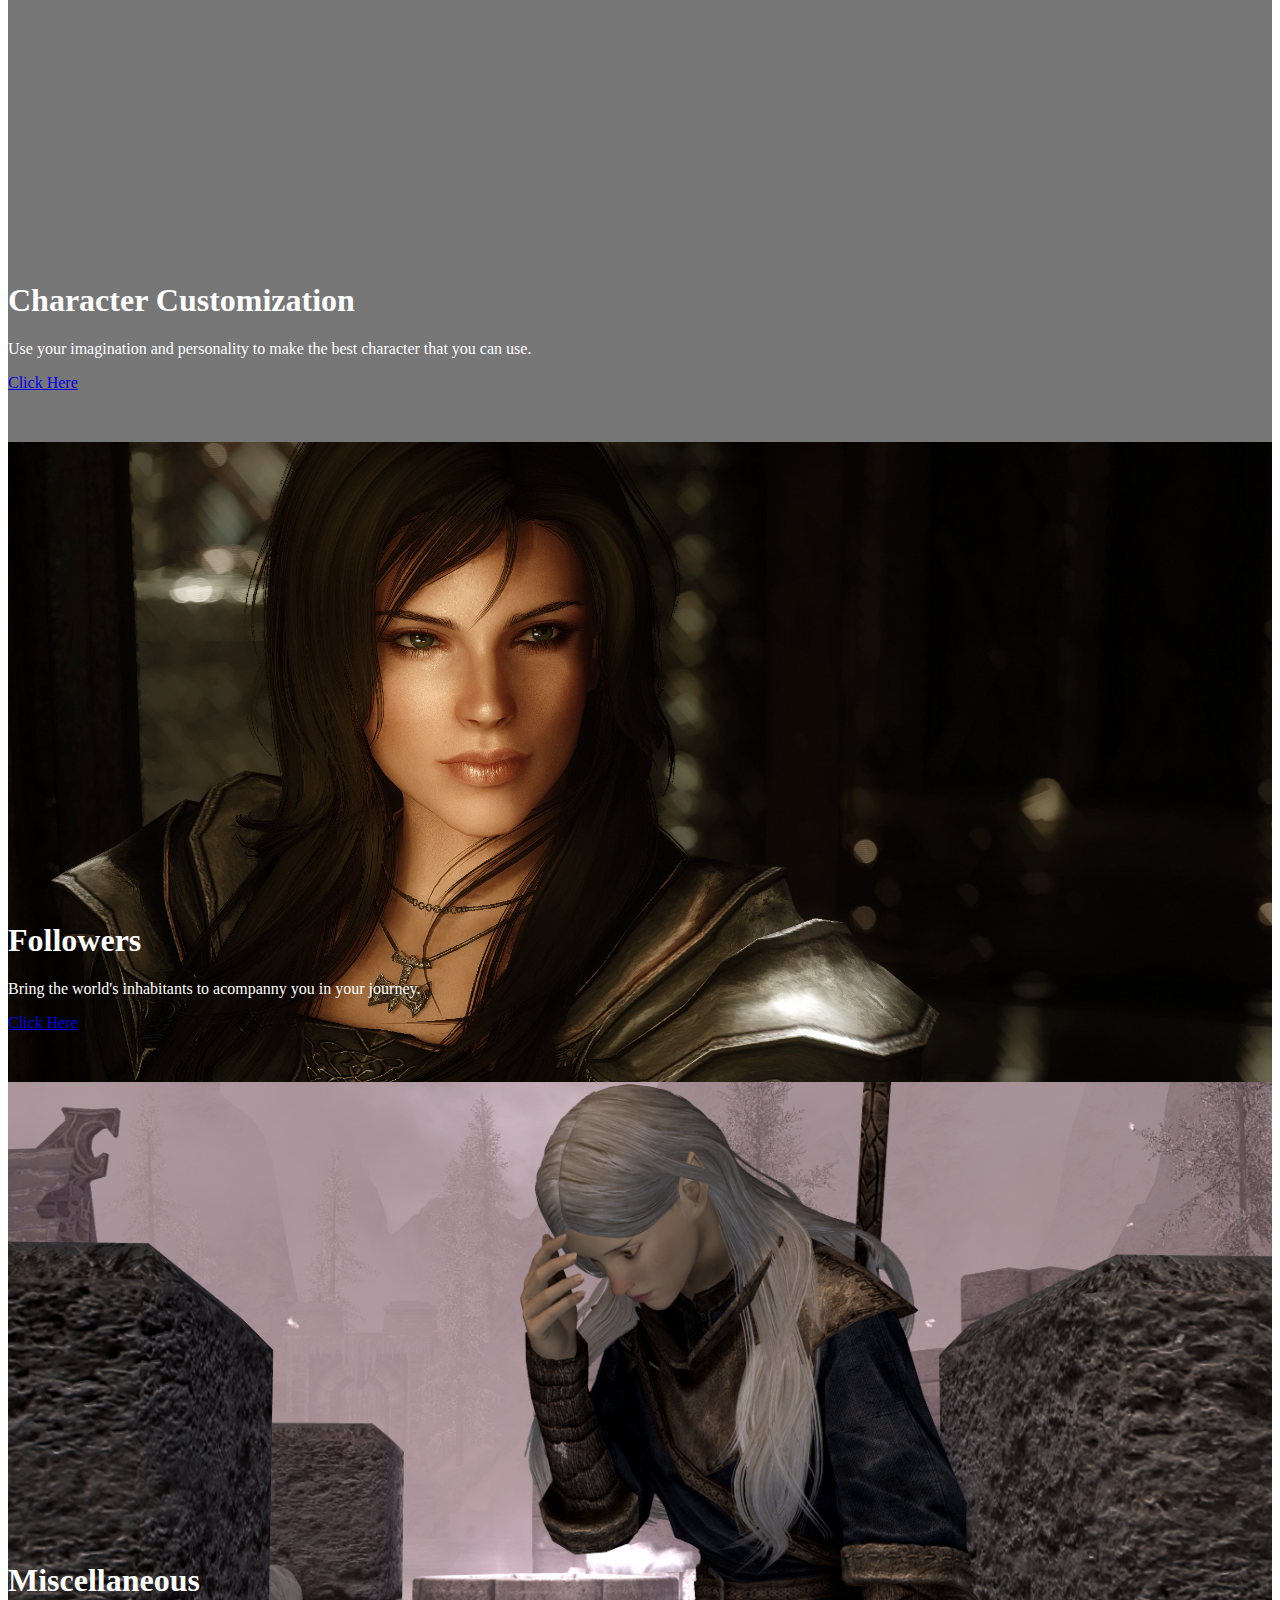
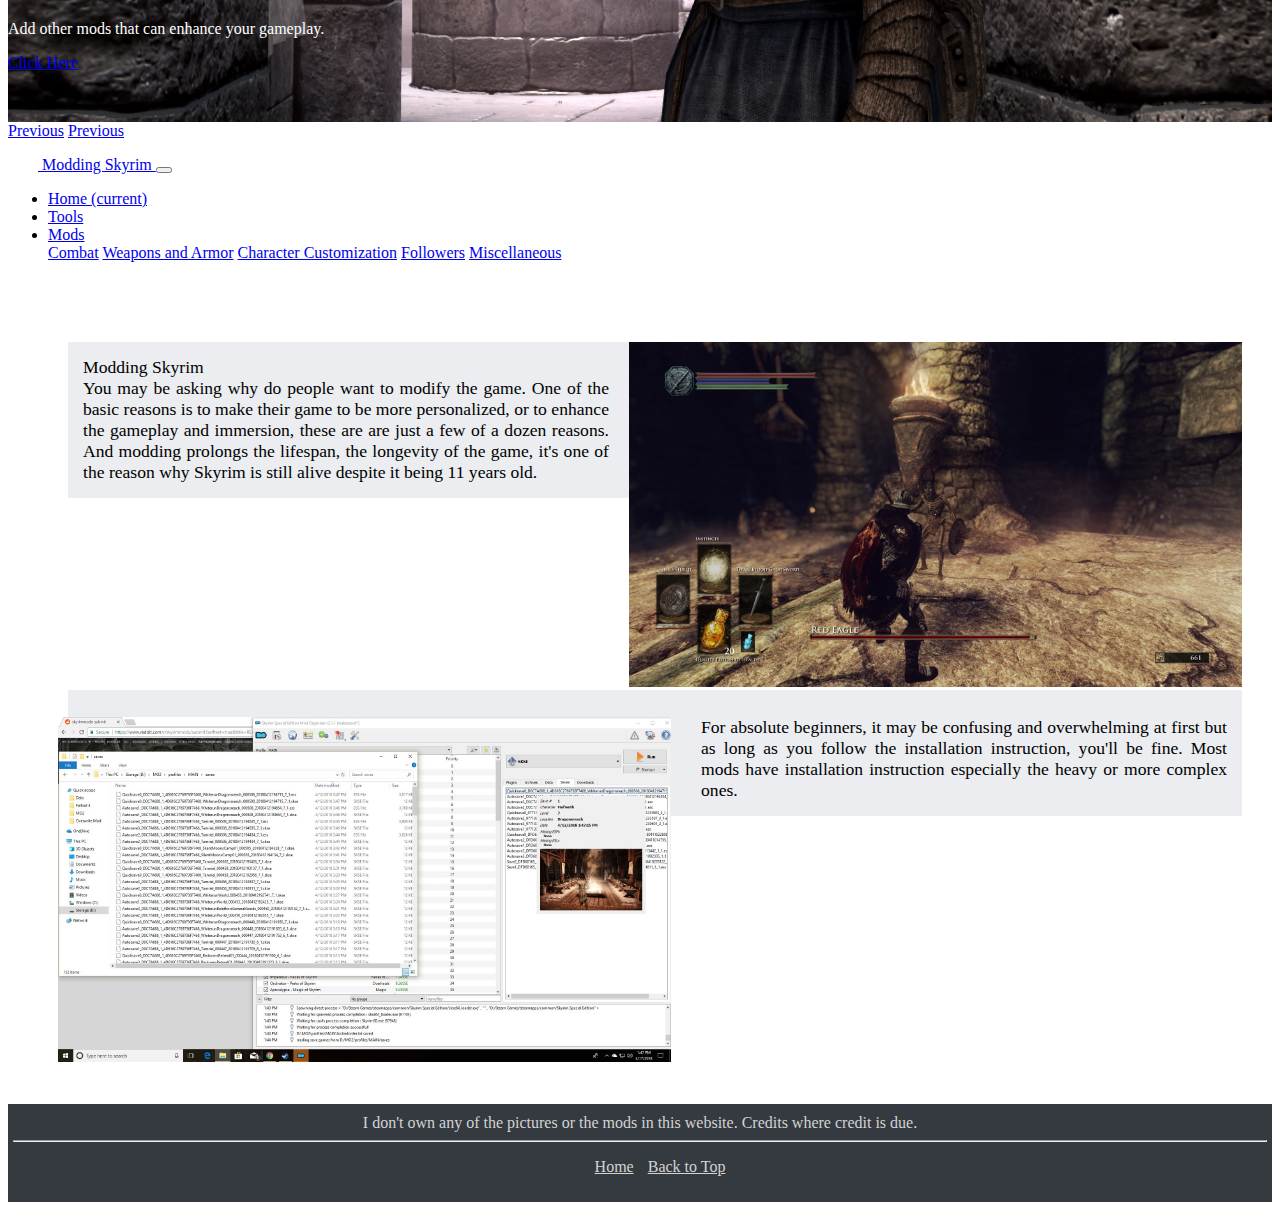
==== commit e9776c8a: "Mod Page Update" ====
--- a/index.html
+++ b/index.html
@@ -105,7 +105,7 @@
     <div class="mx-auto homeWrapper" style="margin-bottom: 18rem;">
       <img src="images/pic2.jpeg" alt="" class="imgContent fleft" style="margin-left: 30px;">
       <span> 
-        <p class="rounded border-right-0 shadow pContent">For absolute beginners, it may be confusing and overwhelming at first but it's fine, as long as you follow the installation instruction, you're doing good. Most mods have installation instruction especially the heavy or more complex ones.</p>
+        <p class="rounded border-right-0 shadow pContent">For absolute beginners, it may be confusing and overwhelming at first but as long as you follow the installation instruction, you'll be fine. Most mods have installation instruction especially the heavy or more complex ones.</p>
       </span>
     </div>
 
@@ -114,8 +114,8 @@
       </div>
       <hr style="background: gray;">
       <ul class="list">
-        <li><a href="index.html">Home</a></li>
-        <li><a href="#top">Back to Top</a></li>
+        <li><a href="index.html" class="lia">Home</a></li>
+        <li><a href="#top" class="lia">Back to Top</a></li>
       </ul>
     </div>
       
--- a/styles.css
+++ b/styles.css
@@ -52,6 +52,23 @@
     display: inline;
 }
 
-li a {
+.lia {
     color: lightgray;
 }
+
+.h1a {
+    font-size: 25px;
+    color: black
+}
+
+.bglight {
+    background:rgb(235, 237, 240);
+}
+
+.margin1 {
+    margin: 20px 30px 40px 30px;
+}
+
+.margin2 {
+     margin: 20px 50px 40px 50px;
+}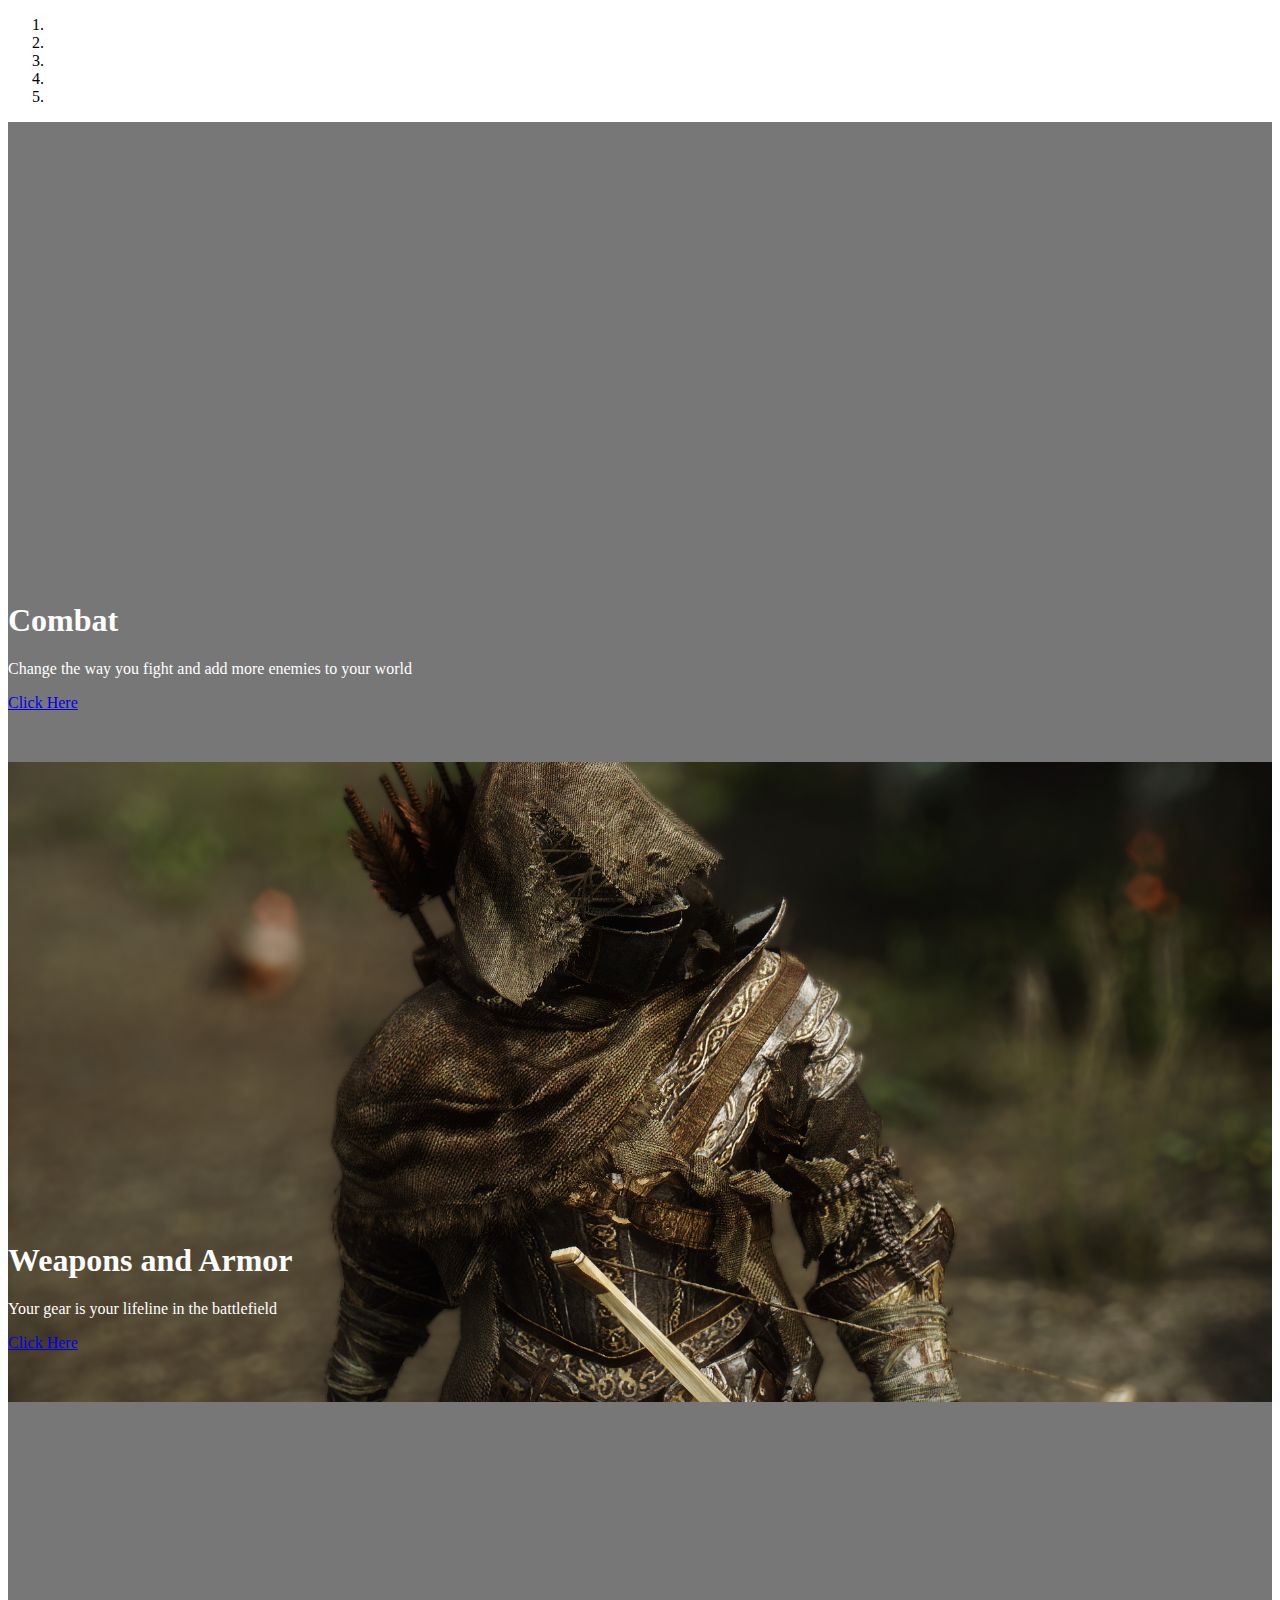
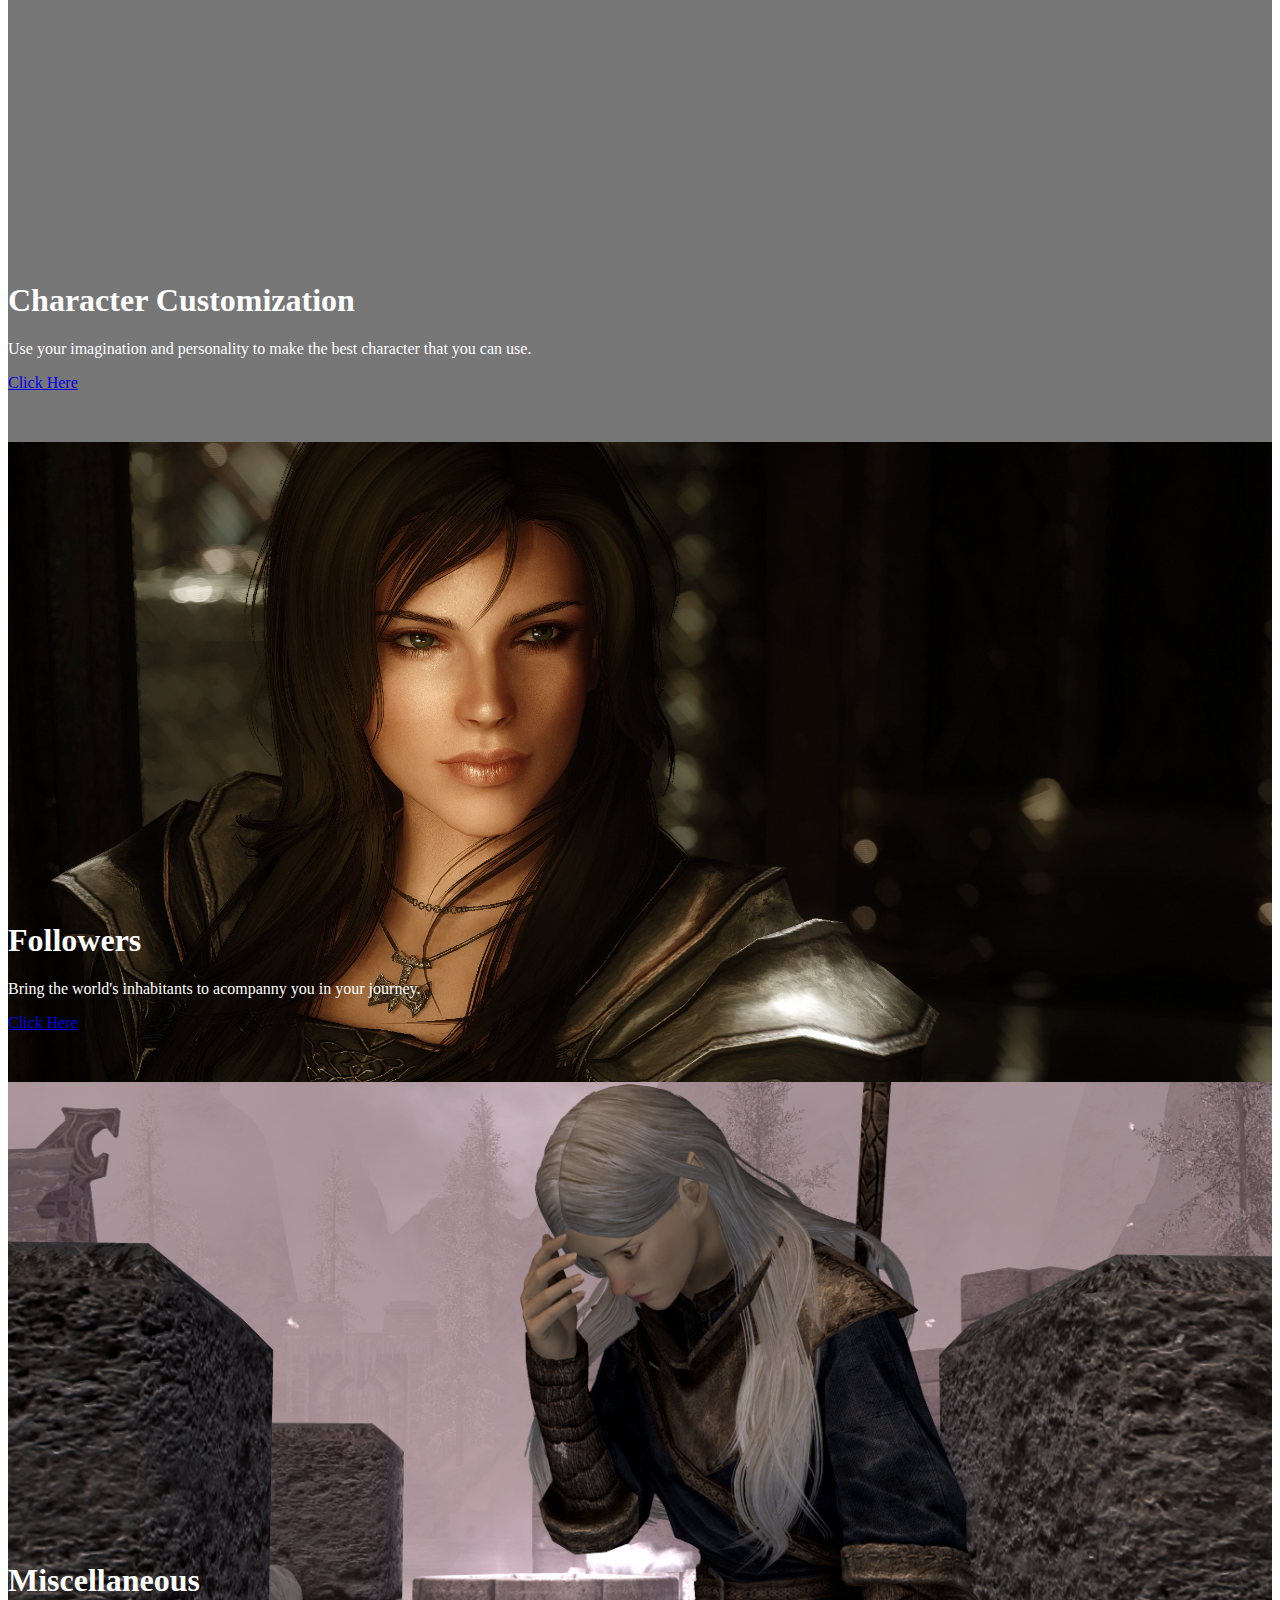
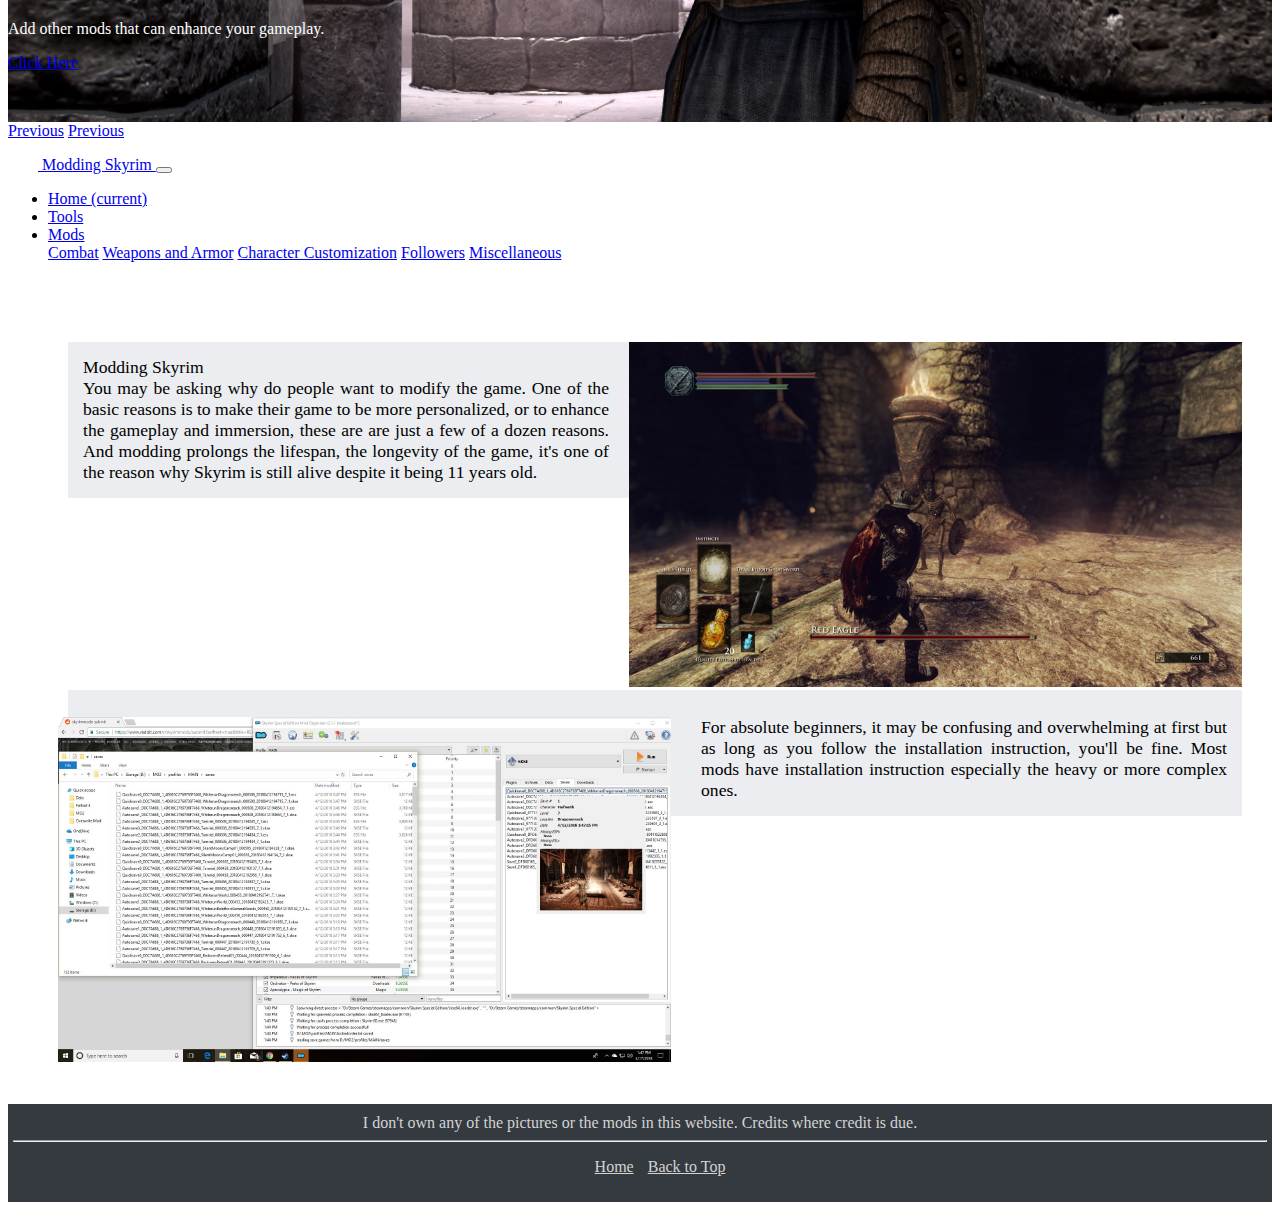
==== commit 057e9600: "3rd Page added" ====
--- a/index.html
+++ b/index.html
@@ -24,14 +24,14 @@
                 <div class="container">
                     <h1>Combat</h1>
                     <p>Change the way you fight and add more enemies to your world</p>
-                    <a href="#" class="btn btn-lg btn-secondary">Click Here</a>
+                    <a href="modsCombat.html" class="btn btn-lg btn-secondary">Click Here</a>
                 </div>
             </div>
             <div class="carousel-item" style="background-image: url(images/carousel2.jpg);">
                 <div class="container">
-                    <h1>Armor and Weapons</h1>
+                    <h1>Weapons and Armor</h1>
                     <p>Your gear is your lifeline in the battlefield</p>
-                    <a href="#" class="btn btn-lg btn-secondary">Click Here</a>
+                    <a href="modsAW.html" class="btn btn-lg btn-secondary">Click Here</a>
                 </div>
             </div>
             <div class="carousel-item" style="background-image: url(images/carousel3.jpg);">
@@ -61,7 +61,7 @@
     </div>
 
     <nav class="navbar navbar-expand-lg navbar-dark bg-dark" style="margin-bottom: 5rem;">
-      <a class="navbar-brand h1" href="#">
+      <a class="navbar-brand h1" href="index.html">
           <img src="images/whiteGears.png" width="30" height="30" class="d-inline-block align-top" alt="">
           Modding Skyrim
         </a>
@@ -71,7 +71,7 @@
       <div class="collapse navbar-collapse" id="navbarNavDropdown">
         <ul class="navbar-nav">
           <li class="nav-item active">
-            <a class="nav-link" href="#">Home <span class="sr-only">(current)</span></a>
+            <a class="nav-link" href="index.html">Home <span class="sr-only">(current)</span></a>
           </li>
           <li class="nav-item">
             <a class="nav-link" href="#">Tools</a>
@@ -81,8 +81,8 @@
               Mods
             </a>
             <div class="dropdown-menu" aria-labelledby="navbarDropdownMenuLink">
-              <a class="dropdown-item" href="#">Combat</a>
-              <a class="dropdown-item" href="#">Weapons and Armor</a>
+              <a class="dropdown-item" href="modsCombat.html">Combat</a>
+              <a class="dropdown-item" href="modsAW.html">Weapons and Armor</a>
               <a class="dropdown-item" href="#">Character Customization</a>
               <a class="dropdown-item" href="#">Followers</a>
               <a class="dropdown-item" href="#">Miscellaneous</a>
--- a/styles.css
+++ b/styles.css
@@ -71,4 +71,8 @@
 
 .margin2 {
      margin: 20px 50px 40px 50px;
+}
+
+.margin3 {
+    margin: 0 0 0 20px;
 }